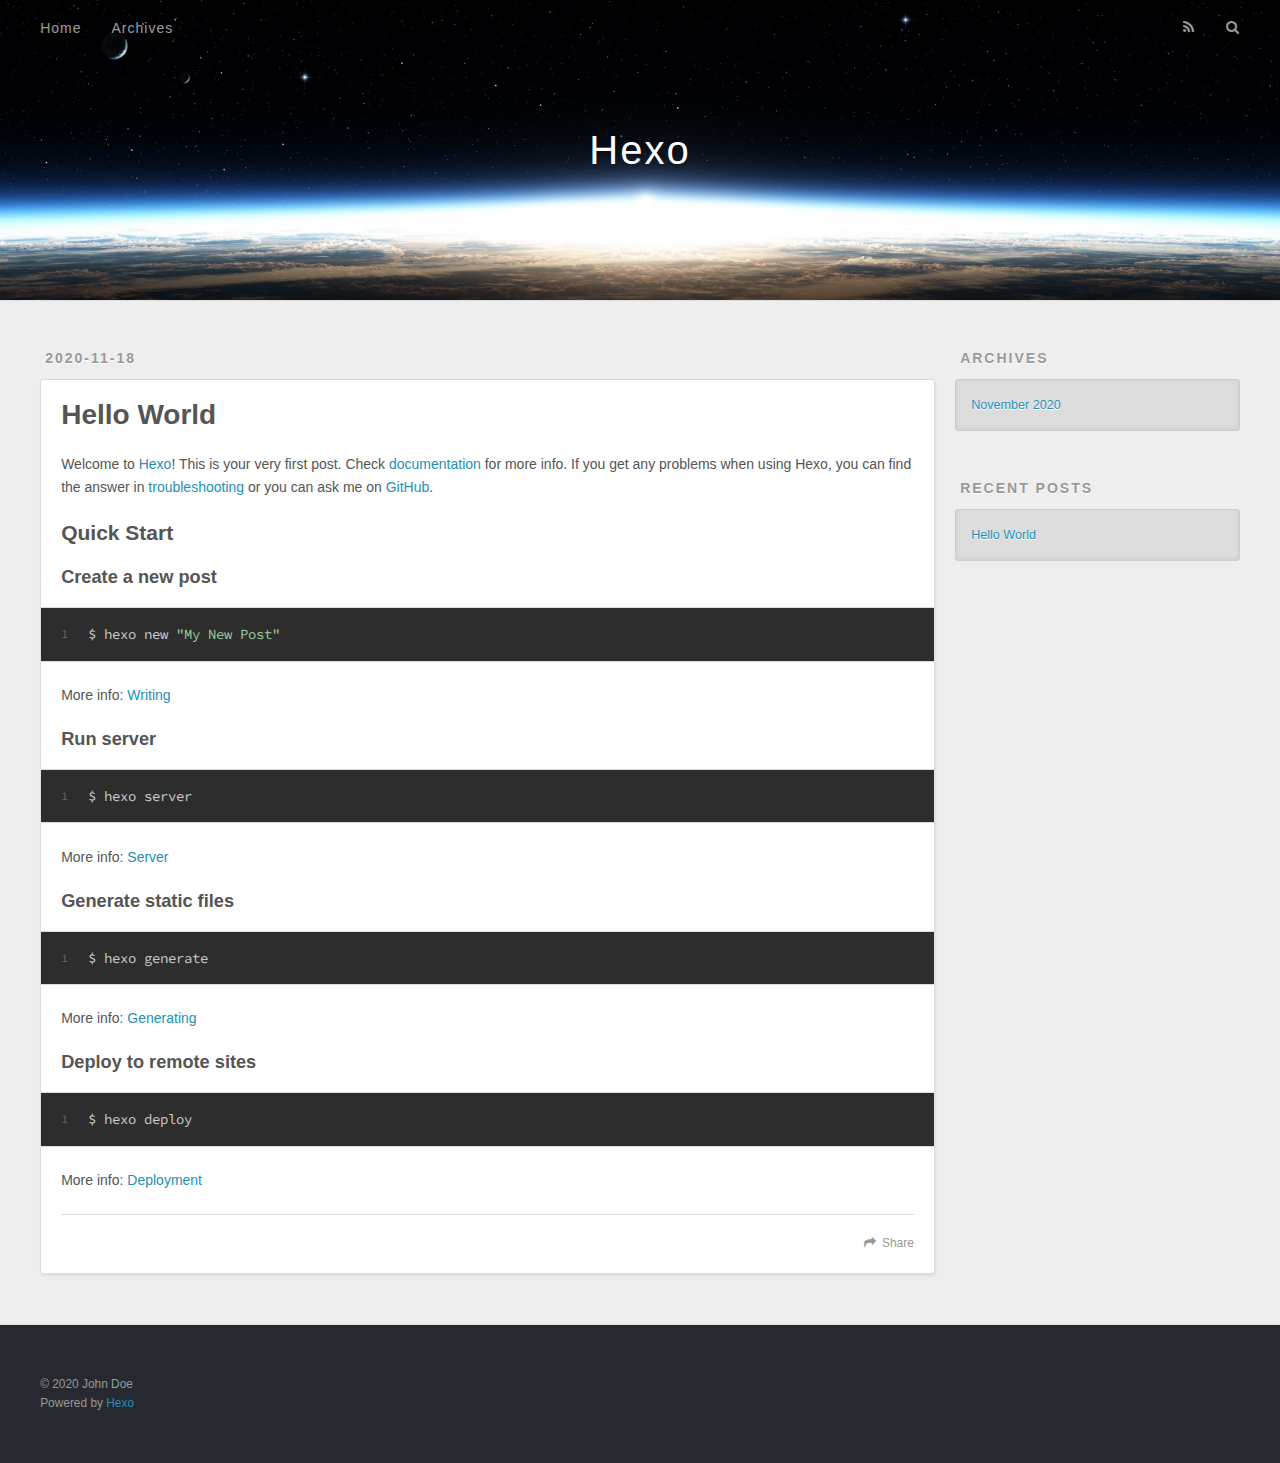
==== index.html @ 1b88fe25 "Site updated: 2020-11-18 09:08:18" ====
<!DOCTYPE html>
<html>
<head>
  <meta charset="utf-8">
  

  
  <title>Hexo</title>
  <meta name="viewport" content="width=device-width, initial-scale=1, maximum-scale=1">
  <meta property="og:type" content="website">
<meta property="og:title" content="Hexo">
<meta property="og:url" content="http://example.com/index.html">
<meta property="og:site_name" content="Hexo">
<meta property="og:locale" content="en_US">
<meta property="article:author" content="John Doe">
<meta name="twitter:card" content="summary">
  
    <link rel="alternate" href="/atom.xml" title="Hexo" type="application/atom+xml">
  
  
    <link rel="icon" href="/favicon.png">
  
  
    <link href="//fonts.googleapis.com/css?family=Source+Code+Pro" rel="stylesheet" type="text/css">
  
  
<link rel="stylesheet" href="/css/style.css">

<meta name="generator" content="Hexo 5.2.0"></head>

<body>
  <div id="container">
    <div id="wrap">
      <header id="header">
  <div id="banner"></div>
  <div id="header-outer" class="outer">
    <div id="header-title" class="inner">
      <h1 id="logo-wrap">
        <a href="/" id="logo">Hexo</a>
      </h1>
      
    </div>
    <div id="header-inner" class="inner">
      <nav id="main-nav">
        <a id="main-nav-toggle" class="nav-icon"></a>
        
          <a class="main-nav-link" href="/">Home</a>
        
          <a class="main-nav-link" href="/archives">Archives</a>
        
      </nav>
      <nav id="sub-nav">
        
          <a id="nav-rss-link" class="nav-icon" href="/atom.xml" title="RSS Feed"></a>
        
        <a id="nav-search-btn" class="nav-icon" title="Search"></a>
      </nav>
      <div id="search-form-wrap">
        <form action="//google.com/search" method="get" accept-charset="UTF-8" class="search-form"><input type="search" name="q" class="search-form-input" placeholder="Search"><button type="submit" class="search-form-submit">&#xF002;</button><input type="hidden" name="sitesearch" value="http://example.com"></form>
      </div>
    </div>
  </div>
</header>
      <div class="outer">
        <section id="main">
  
    <article id="post-hello-world" class="article article-type-post" itemscope itemprop="blogPost">
  <div class="article-meta">
    <a href="/2020/11/18/hello-world/" class="article-date">
  <time datetime="2020-11-18T00:29:38.123Z" itemprop="datePublished">2020-11-18</time>
</a>
    
  </div>
  <div class="article-inner">
    
    
      <header class="article-header">
        
  
    <h1 itemprop="name">
      <a class="article-title" href="/2020/11/18/hello-world/">Hello World</a>
    </h1>
  

      </header>
    
    <div class="article-entry" itemprop="articleBody">
      
        <p>Welcome to <a target="_blank" rel="noopener" href="https://hexo.io/">Hexo</a>! This is your very first post. Check <a target="_blank" rel="noopener" href="https://hexo.io/docs/">documentation</a> for more info. If you get any problems when using Hexo, you can find the answer in <a target="_blank" rel="noopener" href="https://hexo.io/docs/troubleshooting.html">troubleshooting</a> or you can ask me on <a target="_blank" rel="noopener" href="https://github.com/hexojs/hexo/issues">GitHub</a>.</p>
<h2 id="Quick-Start"><a href="#Quick-Start" class="headerlink" title="Quick Start"></a>Quick Start</h2><h3 id="Create-a-new-post"><a href="#Create-a-new-post" class="headerlink" title="Create a new post"></a>Create a new post</h3><figure class="highlight bash"><table><tr><td class="gutter"><pre><span class="line">1</span><br></pre></td><td class="code"><pre><span class="line">$ hexo new <span class="string">&quot;My New Post&quot;</span></span><br></pre></td></tr></table></figure>

<p>More info: <a target="_blank" rel="noopener" href="https://hexo.io/docs/writing.html">Writing</a></p>
<h3 id="Run-server"><a href="#Run-server" class="headerlink" title="Run server"></a>Run server</h3><figure class="highlight bash"><table><tr><td class="gutter"><pre><span class="line">1</span><br></pre></td><td class="code"><pre><span class="line">$ hexo server</span><br></pre></td></tr></table></figure>

<p>More info: <a target="_blank" rel="noopener" href="https://hexo.io/docs/server.html">Server</a></p>
<h3 id="Generate-static-files"><a href="#Generate-static-files" class="headerlink" title="Generate static files"></a>Generate static files</h3><figure class="highlight bash"><table><tr><td class="gutter"><pre><span class="line">1</span><br></pre></td><td class="code"><pre><span class="line">$ hexo generate</span><br></pre></td></tr></table></figure>

<p>More info: <a target="_blank" rel="noopener" href="https://hexo.io/docs/generating.html">Generating</a></p>
<h3 id="Deploy-to-remote-sites"><a href="#Deploy-to-remote-sites" class="headerlink" title="Deploy to remote sites"></a>Deploy to remote sites</h3><figure class="highlight bash"><table><tr><td class="gutter"><pre><span class="line">1</span><br></pre></td><td class="code"><pre><span class="line">$ hexo deploy</span><br></pre></td></tr></table></figure>

<p>More info: <a target="_blank" rel="noopener" href="https://hexo.io/docs/one-command-deployment.html">Deployment</a></p>

      
    </div>
    <footer class="article-footer">
      <a data-url="http://example.com/2020/11/18/hello-world/" data-id="ckhmo6aom0000iw76775609l1" class="article-share-link">Share</a>
      
      
    </footer>
  </div>
  
</article>


  


</section>
        
          <aside id="sidebar">
  
    

  
    

  
    
  
    
  <div class="widget-wrap">
    <h3 class="widget-title">Archives</h3>
    <div class="widget">
      <ul class="archive-list"><li class="archive-list-item"><a class="archive-list-link" href="/archives/2020/11/">November 2020</a></li></ul>
    </div>
  </div>


  
    
  <div class="widget-wrap">
    <h3 class="widget-title">Recent Posts</h3>
    <div class="widget">
      <ul>
        
          <li>
            <a href="/2020/11/18/hello-world/">Hello World</a>
          </li>
        
      </ul>
    </div>
  </div>

  
</aside>
        
      </div>
      <footer id="footer">
  
  <div class="outer">
    <div id="footer-info" class="inner">
      &copy; 2020 John Doe<br>
      Powered by <a href="http://hexo.io/" target="_blank">Hexo</a>
    </div>
  </div>
</footer>
    </div>
    <nav id="mobile-nav">
  
    <a href="/" class="mobile-nav-link">Home</a>
  
    <a href="/archives" class="mobile-nav-link">Archives</a>
  
</nav>
    

<script src="//ajax.googleapis.com/ajax/libs/jquery/2.0.3/jquery.min.js"></script>


  
<link rel="stylesheet" href="/fancybox/jquery.fancybox.css">

  
<script src="/fancybox/jquery.fancybox.pack.js"></script>




<script src="/js/script.js"></script>




  </div>
</body>
</html>
---- css/style.css ----
body {
  width: 100%;
}
body:before,
body:after {
  content: "";
  display: table;
}
body:after {
  clear: both;
}
html,
body,
div,
span,
applet,
object,
iframe,
h1,
h2,
h3,
h4,
h5,
h6,
p,
blockquote,
pre,
a,
abbr,
acronym,
address,
big,
cite,
code,
del,
dfn,
em,
img,
ins,
kbd,
q,
s,
samp,
small,
strike,
strong,
sub,
sup,
tt,
var,
dl,
dt,
dd,
ol,
ul,
li,
fieldset,
form,
label,
legend,
table,
caption,
tbody,
tfoot,
thead,
tr,
th,
td {
  margin: 0;
  padding: 0;
  border: 0;
  outline: 0;
  font-weight: inherit;
  font-style: inherit;
  font-family: inherit;
  font-size: 100%;
  vertical-align: baseline;
}
body {
  line-height: 1;
  color: #000;
  background: #fff;
}
ol,
ul {
  list-style: none;
}
table {
  border-collapse: separate;
  border-spacing: 0;
  vertical-align: middle;
}
caption,
th,
td {
  text-align: left;
  font-weight: normal;
  vertical-align: middle;
}
a img {
  border: none;
}
input,
button {
  margin: 0;
  padding: 0;
}
input::-moz-focus-inner,
button::-moz-focus-inner {
  border: 0;
  padding: 0;
}
@font-face {
  font-family: FontAwesome;
  font-style: normal;
  font-weight: normal;
  src: url("fonts/fontawesome-webfont.eot?v=#4.0.3");
  src: url("fonts/fontawesome-webfont.eot?#iefix&v=#4.0.3") format("embedded-opentype"), url("fonts/fontawesome-webfont.woff?v=#4.0.3") format("woff"), url("fonts/fontawesome-webfont.ttf?v=#4.0.3") format("truetype"), url("fonts/fontawesome-webfont.svg#fontawesomeregular?v=#4.0.3") format("svg");
}
html,
body,
#container {
  height: 100%;
}
body {
  background: #eee;
  font: 14px -apple-system, BlinkMacSystemFont, "Segoe UI", "Roboto", "Oxygen", "Ubuntu", "Cantarell", "Fira Sans", "Droid Sans", "Helvetica Neue", sans-serif;
  -webkit-text-size-adjust: 100%;
}
.outer {
  max-width: 1220px;
  margin: 0 auto;
  padding: 0 20px;
}
.outer:before,
.outer:after {
  content: "";
  display: table;
}
.outer:after {
  clear: both;
}
.inner {
  display: inline;
  float: left;
  width: 98.33333333333333%;
  margin: 0 0.833333333333333%;
}
.left,
.alignleft {
  float: left;
}
.right,
.alignright {
  float: right;
}
.clear {
  clear: both;
}
#container {
  position: relative;
}
.mobile-nav-on {
  overflow: hidden;
}
#wrap {
  height: 100%;
  width: 100%;
  position: absolute;
  top: 0;
  left: 0;
  -webkit-transition: 0.2s ease-out;
  -moz-transition: 0.2s ease-out;
  -ms-transition: 0.2s ease-out;
  transition: 0.2s ease-out;
  z-index: 1;
  background: #eee;
}
.mobile-nav-on #wrap {
  left: 280px;
}
@media screen and (min-width: 768px) {
  #main {
    display: inline;
    float: left;
    width: 73.33333333333333%;
    margin: 0 0.833333333333333%;
  }
}
.article-date,
.article-category-link,
.archive-year,
.widget-title {
  text-decoration: none;
  text-transform: uppercase;
  letter-spacing: 2px;
  color: #999;
  margin-bottom: 1em;
  margin-left: 5px;
  line-height: 1em;
  text-shadow: 0 1px #fff;
  font-weight: bold;
}
.article-inner,
.archive-article-inner {
  background: #fff;
  -webkit-box-shadow: 1px 2px 3px #ddd;
  box-shadow: 1px 2px 3px #ddd;
  border: 1px solid #ddd;
  border-radius: 3px;
}
.article-entry h1,
.widget h1 {
  font-size: 2em;
}
.article-entry h2,
.widget h2 {
  font-size: 1.5em;
}
.article-entry h3,
.widget h3 {
  font-size: 1.3em;
}
.article-entry h4,
.widget h4 {
  font-size: 1.2em;
}
.article-entry h5,
.widget h5 {
  font-size: 1em;
}
.article-entry h6,
.widget h6 {
  font-size: 1em;
  color: #999;
}
.article-entry hr,
.widget hr {
  border: 1px dashed #ddd;
}
.article-entry strong,
.widget strong {
  font-weight: bold;
}
.article-entry em,
.widget em,
.article-entry cite,
.widget cite {
  font-style: italic;
}
.article-entry sup,
.widget sup,
.article-entry sub,
.widget sub {
  font-size: 0.75em;
  line-height: 0;
  position: relative;
  vertical-align: baseline;
}
.article-entry sup,
.widget sup {
  top: -0.5em;
}
.article-entry sub,
.widget sub {
  bottom: -0.2em;
}
.article-entry small,
.widget small {
  font-size: 0.85em;
}
.article-entry acronym,
.widget acronym,
.article-entry abbr,
.widget abbr {
  border-bottom: 1px dotted;
}
.article-entry ul,
.widget ul,
.article-entry ol,
.widget ol,
.article-entry dl,
.widget dl {
  margin: 0 20px;
  line-height: 1.6em;
}
.article-entry ul ul,
.widget ul ul,
.article-entry ol ul,
.widget ol ul,
.article-entry ul ol,
.widget ul ol,
.article-entry ol ol,
.widget ol ol {
  margin-top: 0;
  margin-bottom: 0;
}
.article-entry ul,
.widget ul {
  list-style: disc;
}
.article-entry ol,
.widget ol {
  list-style: decimal;
}
.article-entry dt,
.widget dt {
  font-weight: bold;
}
#header {
  height: 300px;
  position: relative;
  border-bottom: 1px solid #ddd;
}
#header:before,
#header:after {
  content: "";
  position: absolute;
  left: 0;
  right: 0;
  height: 40px;
}
#header:before {
  top: 0;
  background: -webkit-linear-gradient(rgba(0,0,0,0.2), transparent);
  background: -moz-linear-gradient(rgba(0,0,0,0.2), transparent);
  background: -ms-linear-gradient(rgba(0,0,0,0.2), transparent);
  background: linear-gradient(rgba(0,0,0,0.2), transparent);
}
#header:after {
  bottom: 0;
  background: -webkit-linear-gradient(transparent, rgba(0,0,0,0.2));
  background: -moz-linear-gradient(transparent, rgba(0,0,0,0.2));
  background: -ms-linear-gradient(transparent, rgba(0,0,0,0.2));
  background: linear-gradient(transparent, rgba(0,0,0,0.2));
}
#header-outer {
  height: 100%;
  position: relative;
}
#header-inner {
  position: relative;
  overflow: hidden;
}
#banner {
  position: absolute;
  top: 0;
  left: 0;
  width: 100%;
  height: 100%;
  background: url("images/banner.jpg") center #000;
  -webkit-background-size: cover;
  -moz-background-size: cover;
  background-size: cover;
  z-index: -1;
}
#header-title {
  text-align: center;
  height: 40px;
  position: absolute;
  top: 50%;
  left: 0;
  margin-top: -20px;
}
#logo,
#subtitle {
  text-decoration: none;
  color: #fff;
  font-weight: 300;
  text-shadow: 0 1px 4px rgba(0,0,0,0.3);
}
#logo {
  font-size: 40px;
  line-height: 40px;
  letter-spacing: 2px;
}
#subtitle {
  font-size: 16px;
  line-height: 16px;
  letter-spacing: 1px;
}
#subtitle-wrap {
  margin-top: 16px;
}
#main-nav {
  float: left;
  margin-left: -15px;
}
.nav-icon,
.main-nav-link {
  float: left;
  color: #fff;
  opacity: 0.6;
  text-decoration: none;
  text-shadow: 0 1px rgba(0,0,0,0.2);
  -webkit-transition: opacity 0.2s;
  -moz-transition: opacity 0.2s;
  -ms-transition: opacity 0.2s;
  transition: opacity 0.2s;
  display: block;
  padding: 20px 15px;
}
.nav-icon:hover,
.main-nav-link:hover {
  opacity: 1;
}
.nav-icon {
  font-family: FontAwesome;
  text-align: center;
  font-size: 14px;
  width: 14px;
  height: 14px;
  padding: 20px 15px;
  position: relative;
  cursor: pointer;
}
.main-nav-link {
  font-weight: 300;
  letter-spacing: 1px;
}
@media screen and (max-width: 479px) {
  .main-nav-link {
    display: none;
  }
}
#main-nav-toggle {
  display: none;
}
#main-nav-toggle:before {
  content: "\f0c9";
}
@media screen and (max-width: 479px) {
  #main-nav-toggle {
    display: block;
  }
}
#sub-nav {
  float: right;
  margin-right: -15px;
}
#nav-rss-link:before {
  content: "\f09e";
}
#nav-search-btn:before {
  content: "\f002";
}
#search-form-wrap {
  position: absolute;
  top: 15px;
  width: 150px;
  height: 30px;
  right: -150px;
  opacity: 0;
  -webkit-transition: 0.2s ease-out;
  -moz-transition: 0.2s ease-out;
  -ms-transition: 0.2s ease-out;
  transition: 0.2s ease-out;
}
#search-form-wrap.on {
  opacity: 1;
  right: 0;
}
@media screen and (max-width: 479px) {
  #search-form-wrap {
    width: 100%;
    right: -100%;
  }
}
.search-form {
  position: absolute;
  top: 0;
  left: 0;
  right: 0;
  background: #fff;
  padding: 5px 15px;
  border-radius: 15px;
  -webkit-box-shadow: 0 0 10px rgba(0,0,0,0.3);
  box-shadow: 0 0 10px rgba(0,0,0,0.3);
}
.search-form-input {
  border: none;
  background: none;
  color: #555;
  width: 100%;
  font: 13px -apple-system, BlinkMacSystemFont, "Segoe UI", "Roboto", "Oxygen", "Ubuntu", "Cantarell", "Fira Sans", "Droid Sans", "Helvetica Neue", sans-serif;
  outline: none;
}
.search-form-input::-webkit-search-results-decoration,
.search-form-input::-webkit-search-cancel-button {
  -webkit-appearance: none;
}
.search-form-submit {
  position: absolute;
  top: 50%;
  right: 10px;
  margin-top: -7px;
  font: 13px FontAwesome;
  border: none;
  background: none;
  color: #bbb;
  cursor: pointer;
}
.search-form-submit:hover,
.search-form-submit:focus {
  color: #777;
}
.article {
  margin: 50px 0;
}
.article-inner {
  overflow: hidden;
}
.article-meta:before,
.article-meta:after {
  content: "";
  display: table;
}
.article-meta:after {
  clear: both;
}
.article-date {
  float: left;
}
.article-category {
  float: left;
  line-height: 1em;
  color: #ccc;
  text-shadow: 0 1px #fff;
  margin-left: 8px;
}
.article-category:before {
  content: "\2022";
}
.article-category-link {
  margin: 0 12px 1em;
}
.article-header {
  padding: 20px 20px 0;
}
.article-title {
  text-decoration: none;
  font-size: 2em;
  font-weight: bold;
  color: #555;
  line-height: 1.1em;
  -webkit-transition: color 0.2s;
  -moz-transition: color 0.2s;
  -ms-transition: color 0.2s;
  transition: color 0.2s;
}
a.article-title:hover {
  color: #258fb8;
}
.article-entry {
  color: #555;
  padding: 0 20px;
}
.article-entry:before,
.article-entry:after {
  content: "";
  display: table;
}
.article-entry:after {
  clear: both;
}
.article-entry p,
.article-entry table {
  line-height: 1.6em;
  margin: 1.6em 0;
}
.article-entry h1,
.article-entry h2,
.article-entry h3,
.article-entry h4,
.article-entry h5,
.article-entry h6 {
  font-weight: bold;
}
.article-entry h1,
.article-entry h2,
.article-entry h3,
.article-entry h4,
.article-entry h5,
.article-entry h6 {
  line-height: 1.1em;
  margin: 1.1em 0;
}
.article-entry a {
  color: #258fb8;
  text-decoration: none;
}
.article-entry a:hover {
  text-decoration: underline;
}
.article-entry ul,
.article-entry ol,
.article-entry dl {
  margin-top: 1.6em;
  margin-bottom: 1.6em;
}
.article-entry img,
.article-entry video {
  max-width: 100%;
  height: auto;
  display: block;
  margin: auto;
}
.article-entry iframe {
  border: none;
}
.article-entry table {
  width: 100%;
  border-collapse: collapse;
  border-spacing: 0;
}
.article-entry th {
  font-weight: bold;
  border-bottom: 3px solid #ddd;
  padding-bottom: 0.5em;
}
.article-entry td {
  border-bottom: 1px solid #ddd;
  padding: 10px 0;
}
.article-entry blockquote {
  font-family: Georgia, "Times New Roman", serif;
  font-size: 1.4em;
  margin: 1.6em 20px;
  text-align: center;
}
.article-entry blockquote footer {
  font-size: 14px;
  margin: 1.6em 0;
  font-family: -apple-system, BlinkMacSystemFont, "Segoe UI", "Roboto", "Oxygen", "Ubuntu", "Cantarell", "Fira Sans", "Droid Sans", "Helvetica Neue", sans-serif;
}
.article-entry blockquote footer cite:before {
  content: "—";
  padding: 0 0.5em;
}
.article-entry .pullquote {
  text-align: left;
  width: 45%;
  margin: 0;
}
.article-entry .pullquote.left {
  margin-left: 0.5em;
  margin-right: 1em;
}
.article-entry .pullquote.right {
  margin-right: 0.5em;
  margin-left: 1em;
}
.article-entry .caption {
  color: #999;
  display: block;
  font-size: 0.9em;
  margin-top: 0.5em;
  position: relative;
  text-align: center;
}
.article-entry .video-container {
  position: relative;
  padding-top: 56.25%;
  height: 0;
  overflow: hidden;
}
.article-entry .video-container iframe,
.article-entry .video-container object,
.article-entry .video-container embed {
  position: absolute;
  top: 0;
  left: 0;
  width: 100%;
  height: 100%;
  margin-top: 0;
}
.article-more-link a {
  display: inline-block;
  line-height: 1em;
  padding: 6px 15px;
  border-radius: 15px;
  background: #eee;
  color: #999;
  text-shadow: 0 1px #fff;
  text-decoration: none;
}
.article-more-link a:hover {
  background: #258fb8;
  color: #fff;
  text-decoration: none;
  text-shadow: 0 1px #1e7293;
}
.article-footer {
  font-size: 0.85em;
  line-height: 1.6em;
  border-top: 1px solid #ddd;
  padding-top: 1.6em;
  margin: 0 20px 20px;
}
.article-footer:before,
.article-footer:after {
  content: "";
  display: table;
}
.article-footer:after {
  clear: both;
}
.article-footer a {
  color: #999;
  text-decoration: none;
}
.article-footer a:hover {
  color: #555;
}
.article-tag-list-item {
  float: left;
  margin-right: 10px;
}
.article-tag-list-link:before {
  content: "#";
}
.article-comment-link {
  float: right;
}
.article-comment-link:before {
  content: "\f075";
  font-family: FontAwesome;
  padding-right: 8px;
}
.article-share-link {
  cursor: pointer;
  float: right;
  margin-left: 20px;
}
.article-share-link:before {
  content: "\f064";
  font-family: FontAwesome;
  padding-right: 6px;
}
#article-nav {
  position: relative;
}
#article-nav:before,
#article-nav:after {
  content: "";
  display: table;
}
#article-nav:after {
  clear: both;
}
@media screen and (min-width: 768px) {
  #article-nav {
    margin: 50px 0;
  }
  #article-nav:before {
    width: 8px;
    height: 8px;
    position: absolute;
    top: 50%;
    left: 50%;
    margin-top: -4px;
    margin-left: -4px;
    content: "";
    border-radius: 50%;
    background: #ddd;
    -webkit-box-shadow: 0 1px 2px #fff;
    box-shadow: 0 1px 2px #fff;
  }
}
.article-nav-link-wrap {
  text-decoration: none;
  text-shadow: 0 1px #fff;
  color: #999;
  -webkit-box-sizing: border-box;
  -moz-box-sizing: border-box;
  box-sizing: border-box;
  margin-top: 50px;
  text-align: center;
  display: block;
}
.article-nav-link-wrap:hover {
  color: #555;
}
@media screen and (min-width: 768px) {
  .article-nav-link-wrap {
    width: 50%;
    margin-top: 0;
  }
}
@media screen and (min-width: 768px) {
  #article-nav-newer {
    float: left;
    text-align: right;
    padding-right: 20px;
  }
}
@media screen and (min-width: 768px) {
  #article-nav-older {
    float: right;
    text-align: left;
    padding-left: 20px;
  }
}
.article-nav-caption {
  text-transform: uppercase;
  letter-spacing: 2px;
  color: #ddd;
  line-height: 1em;
  font-weight: bold;
}
#article-nav-newer .article-nav-caption {
  margin-right: -2px;
}
.article-nav-title {
  font-size: 0.85em;
  line-height: 1.6em;
  margin-top: 0.5em;
}
.article-share-box {
  position: absolute;
  display: none;
  background: #fff;
  -webkit-box-shadow: 1px 2px 10px rgba(0,0,0,0.2);
  box-shadow: 1px 2px 10px rgba(0,0,0,0.2);
  border-radius: 3px;
  margin-left: -145px;
  overflow: hidden;
  z-index: 1;
}
.article-share-box.on {
  display: block;
}
.article-share-input {
  width: 100%;
  background: none;
  -webkit-box-sizing: border-box;
  -moz-box-sizing: border-box;
  box-sizing: border-box;
  font: 14px -apple-system, BlinkMacSystemFont, "Segoe UI", "Roboto", "Oxygen", "Ubuntu", "Cantarell", "Fira Sans", "Droid Sans", "Helvetica Neue", sans-serif;
  padding: 0 15px;
  color: #555;
  outline: none;
  border: 1px solid #ddd;
  border-radius: 3px 3px 0 0;
  height: 36px;
  line-height: 36px;
}
.article-share-links {
  background: #eee;
}
.article-share-links:before,
.article-share-links:after {
  content: "";
  display: table;
}
.article-share-links:after {
  clear: both;
}
.article-share-twitter,
.article-share-facebook,
.article-share-pinterest,
.article-share-google {
  width: 50px;
  height: 36px;
  display: block;
  float: left;
  position: relative;
  color: #999;
  text-shadow: 0 1px #fff;
}
.article-share-twitter:before,
.article-share-facebook:before,
.article-share-pinterest:before,
.article-share-google:before {
  font-size: 20px;
  font-family: FontAwesome;
  width: 20px;
  height: 20px;
  position: absolute;
  top: 50%;
  left: 50%;
  margin-top: -10px;
  margin-left: -10px;
  text-align: center;
}
.article-share-twitter:hover,
.article-share-facebook:hover,
.article-share-pinterest:hover,
.article-share-google:hover {
  color: #fff;
}
.article-share-twitter:before {
  content: "\f099";
}
.article-share-twitter:hover {
  background: #00aced;
  text-shadow: 0 1px #008abe;
}
.article-share-facebook:before {
  content: "\f09a";
}
.article-share-facebook:hover {
  background: #3b5998;
  text-shadow: 0 1px #2f477a;
}
.article-share-pinterest:before {
  content: "\f0d2";
}
.article-share-pinterest:hover {
  background: #cb2027;
  text-shadow: 0 1px #a21a1f;
}
.article-share-google:before {
  content: "\f0d5";
}
.article-share-google:hover {
  background: #dd4b39;
  text-shadow: 0 1px #be3221;
}
.article-gallery {
  background: #000;
  position: relative;
}
.article-gallery-photos {
  position: relative;
  overflow: hidden;
}
.article-gallery-img {
  display: none;
  max-width: 100%;
}
.article-gallery-img:first-child {
  display: block;
}
.article-gallery-img.loaded {
  position: absolute;
  display: block;
}
.article-gallery-img img {
  display: block;
  max-width: 100%;
  margin: 0 auto;
}
#comments {
  background: #fff;
  -webkit-box-shadow: 1px 2px 3px #ddd;
  box-shadow: 1px 2px 3px #ddd;
  padding: 20px;
  border: 1px solid #ddd;
  border-radius: 3px;
  margin: 50px 0;
}
#comments a {
  color: #258fb8;
}
.archives-wrap {
  margin: 50px 0;
}
.archives:before,
.archives:after {
  content: "";
  display: table;
}
.archives:after {
  clear: both;
}
.archive-year-wrap {
  margin-bottom: 1em;
}
.archives {
  -webkit-column-gap: 10px;
  -moz-column-gap: 10px;
  column-gap: 10px;
}
@media screen and (min-width: 480px) and (max-width: 767px) {
  .archives {
    -webkit-column-count: 2;
    -moz-column-count: 2;
    column-count: 2;
  }
}
@media screen and (min-width: 768px) {
  .archives {
    -webkit-column-count: 3;
    -moz-column-count: 3;
    column-count: 3;
  }
}
.archive-article {
  -webkit-column-break-inside: avoid;
  page-break-inside: avoid;
  overflow: hidden;
  break-inside: avoid-column;
}
.archive-article-inner {
  padding: 10px;
  margin-bottom: 15px;
}
.archive-article-title {
  text-decoration: none;
  font-weight: bold;
  color: #555;
  -webkit-transition: color 0.2s;
  -moz-transition: color 0.2s;
  -ms-transition: color 0.2s;
  transition: color 0.2s;
  line-height: 1.6em;
}
.archive-article-title:hover {
  color: #258fb8;
}
.archive-article-footer {
  margin-top: 1em;
}
.archive-article-date {
  color: #999;
  text-decoration: none;
  font-size: 0.85em;
  line-height: 1em;
  margin-bottom: 0.5em;
  display: block;
}
#page-nav {
  margin: 50px auto;
  background: #fff;
  -webkit-box-shadow: 1px 2px 3px #ddd;
  box-shadow: 1px 2px 3px #ddd;
  border: 1px solid #ddd;
  border-radius: 3px;
  text-align: center;
  color: #999;
  overflow: hidden;
}
#page-nav:before,
#page-nav:after {
  content: "";
  display: table;
}
#page-nav:after {
  clear: both;
}
#page-nav a,
#page-nav span {
  padding: 10px 20px;
  line-height: 1;
  height: 2ex;
}
#page-nav a {
  color: #999;
  text-decoration: none;
}
#page-nav a:hover {
  background: #999;
  color: #fff;
}
#page-nav .prev {
  float: left;
}
#page-nav .next {
  float: right;
}
#page-nav .page-number {
  display: inline-block;
}
@media screen and (max-width: 479px) {
  #page-nav .page-number {
    display: none;
  }
}
#page-nav .current {
  color: #555;
  font-weight: bold;
}
#page-nav .space {
  color: #ddd;
}
#footer {
  background: #262a30;
  padding: 50px 0;
  border-top: 1px solid #ddd;
  color: #999;
}
#footer a {
  color: #258fb8;
  text-decoration: none;
}
#footer a:hover {
  text-decoration: underline;
}
#footer-info {
  line-height: 1.6em;
  font-size: 0.85em;
}
.article-entry pre,
.article-entry .highlight {
  background: #2d2d2d;
  margin: 0 -20px;
  padding: 15px 20px;
  border-style: solid;
  border-color: #ddd;
  border-width: 1px 0;
  overflow: auto;
  color: #ccc;
  line-height: 22.400000000000002px;
}
.article-entry .highlight .gutter pre,
.article-entry .gist .gist-file .gist-data .line-numbers {
  color: #666;
  font-size: 0.85em;
}
.article-entry pre,
.article-entry code {
  font-family: "Source Code Pro", Consolas, Monaco, Menlo, Consolas, monospace;
}
.article-entry code {
  background: #eee;
  text-shadow: 0 1px #fff;
  padding: 0 0.3em;
}
.article-entry pre code {
  background: none;
  text-shadow: none;
  padding: 0;
}
.article-entry .highlight pre {
  border: none;
  margin: 0;
  padding: 0;
}
.article-entry .highlight table {
  margin: 0;
  width: auto;
}
.article-entry .highlight td {
  border: none;
  padding: 0;
}
.article-entry .highlight figcaption {
  font-size: 0.85em;
  color: #999;
  line-height: 1em;
  margin-bottom: 1em;
}
.article-entry .highlight figcaption:before,
.article-entry .highlight figcaption:after {
  content: "";
  display: table;
}
.article-entry .highlight figcaption:after {
  clear: both;
}
.article-entry .highlight figcaption a {
  float: right;
}
.article-entry .highlight .gutter pre {
  text-align: right;
  padding-right: 20px;
}
.article-entry .highlight .line {
  height: 22.400000000000002px;
}
.article-entry .highlight .line.marked {
  background: #515151;
}
.article-entry .gist {
  margin: 0 -20px;
  border-style: solid;
  border-color: #ddd;
  border-width: 1px 0;
  background: #2d2d2d;
  padding: 15px 20px 15px 0;
}
.article-entry .gist .gist-file {
  border: none;
  font-family: "Source Code Pro", Consolas, Monaco, Menlo, Consolas, monospace;
  margin: 0;
}
.article-entry .gist .gist-file .gist-data {
  background: none;
  border: none;
}
.article-entry .gist .gist-file .gist-data .line-numbers {
  background: none;
  border: none;
  padding: 0 20px 0 0;
}
.article-entry .gist .gist-file .gist-data .line-data {
  padding: 0 !important;
}
.article-entry .gist .gist-file .highlight {
  margin: 0;
  padding: 0;
  border: none;
}
.article-entry .gist .gist-file .gist-meta {
  background: #2d2d2d;
  color: #999;
  font: 0.85em -apple-system, BlinkMacSystemFont, "Segoe UI", "Roboto", "Oxygen", "Ubuntu", "Cantarell", "Fira Sans", "Droid Sans", "Helvetica Neue", sans-serif;
  text-shadow: 0 0;
  padding: 0;
  margin-top: 1em;
  margin-left: 20px;
}
.article-entry .gist .gist-file .gist-meta a {
  color: #258fb8;
  font-weight: normal;
}
.article-entry .gist .gist-file .gist-meta a:hover {
  text-decoration: underline;
}
pre .comment,
pre .title {
  color: #999;
}
pre .variable,
pre .attribute,
pre .tag,
pre .regexp,
pre .ruby .constant,
pre .xml .tag .title,
pre .xml .pi,
pre .xml .doctype,
pre .html .doctype,
pre .css .id,
pre .css .class,
pre .css .pseudo {
  color: #f2777a;
}
pre .number,
pre .preprocessor,
pre .built_in,
pre .literal,
pre .params,
pre .constant {
  color: #f99157;
}
pre .class,
pre .ruby .class .title,
pre .css .rules .attribute {
  color: #9c9;
}
pre .string,
pre .value,
pre .inheritance,
pre .header,
pre .ruby .symbol,
pre .xml .cdata {
  color: #9c9;
}
pre .css .hexcolor {
  color: #6cc;
}
pre .function,
pre .python .decorator,
pre .python .title,
pre .ruby .function .title,
pre .ruby .title .keyword,
pre .perl .sub,
pre .javascript .title,
pre .coffeescript .title {
  color: #69c;
}
pre .keyword,
pre .javascript .function {
  color: #c9c;
}
@media screen and (max-width: 479px) {
  #mobile-nav {
    position: absolute;
    top: 0;
    left: 0;
    width: 280px;
    height: 100%;
    background: #191919;
    border-right: 1px solid #fff;
  }
}
@media screen and (max-width: 479px) {
  .mobile-nav-link {
    display: block;
    color: #999;
    text-decoration: none;
    padding: 15px 20px;
    font-weight: bold;
  }
  .mobile-nav-link:hover {
    color: #fff;
  }
}
@media screen and (min-width: 768px) {
  #sidebar {
    display: inline;
    float: left;
    width: 23.333333333333332%;
    margin: 0 0.833333333333333%;
  }
}
.widget-wrap {
  margin: 50px 0;
}
.widget {
  color: #777;
  text-shadow: 0 1px #fff;
  background: #ddd;
  -webkit-box-shadow: 0 -1px 4px #ccc inset;
  box-shadow: 0 -1px 4px #ccc inset;
  border: 1px solid #ccc;
  padding: 15px;
  border-radius: 3px;
}
.widget a {
  color: #258fb8;
  text-decoration: none;
}
.widget a:hover {
  text-decoration: underline;
}
.widget ul ul,
.widget ol ul,
.widget dl ul,
.widget ul ol,
.widget ol ol,
.widget dl ol,
.widget ul dl,
.widget ol dl,
.widget dl dl {
  margin-left: 15px;
  list-style: disc;
}
.widget {
  line-height: 1.6em;
  word-wrap: break-word;
  font-size: 0.9em;
}
.widget ul,
.widget ol {
  list-style: none;
  margin: 0;
}
.widget ul ul,
.widget ol ul,
.widget ul ol,
.widget ol ol {
  margin: 0 20px;
}
.widget ul ul,
.widget ol ul {
  list-style: disc;
}
.widget ul ol,
.widget ol ol {
  list-style: decimal;
}
.category-list-count,
.tag-list-count,
.archive-list-count {
  padding-left: 5px;
  color: #999;
  font-size: 0.85em;
}
.category-list-count:before,
.tag-list-count:before,
.archive-list-count:before {
  content: "(";
}
.category-list-count:after,
.tag-list-count:after,
.archive-list-count:after {
  content: ")";
}
.tagcloud a {
  margin-right: 5px;
  display: inline-block;
}
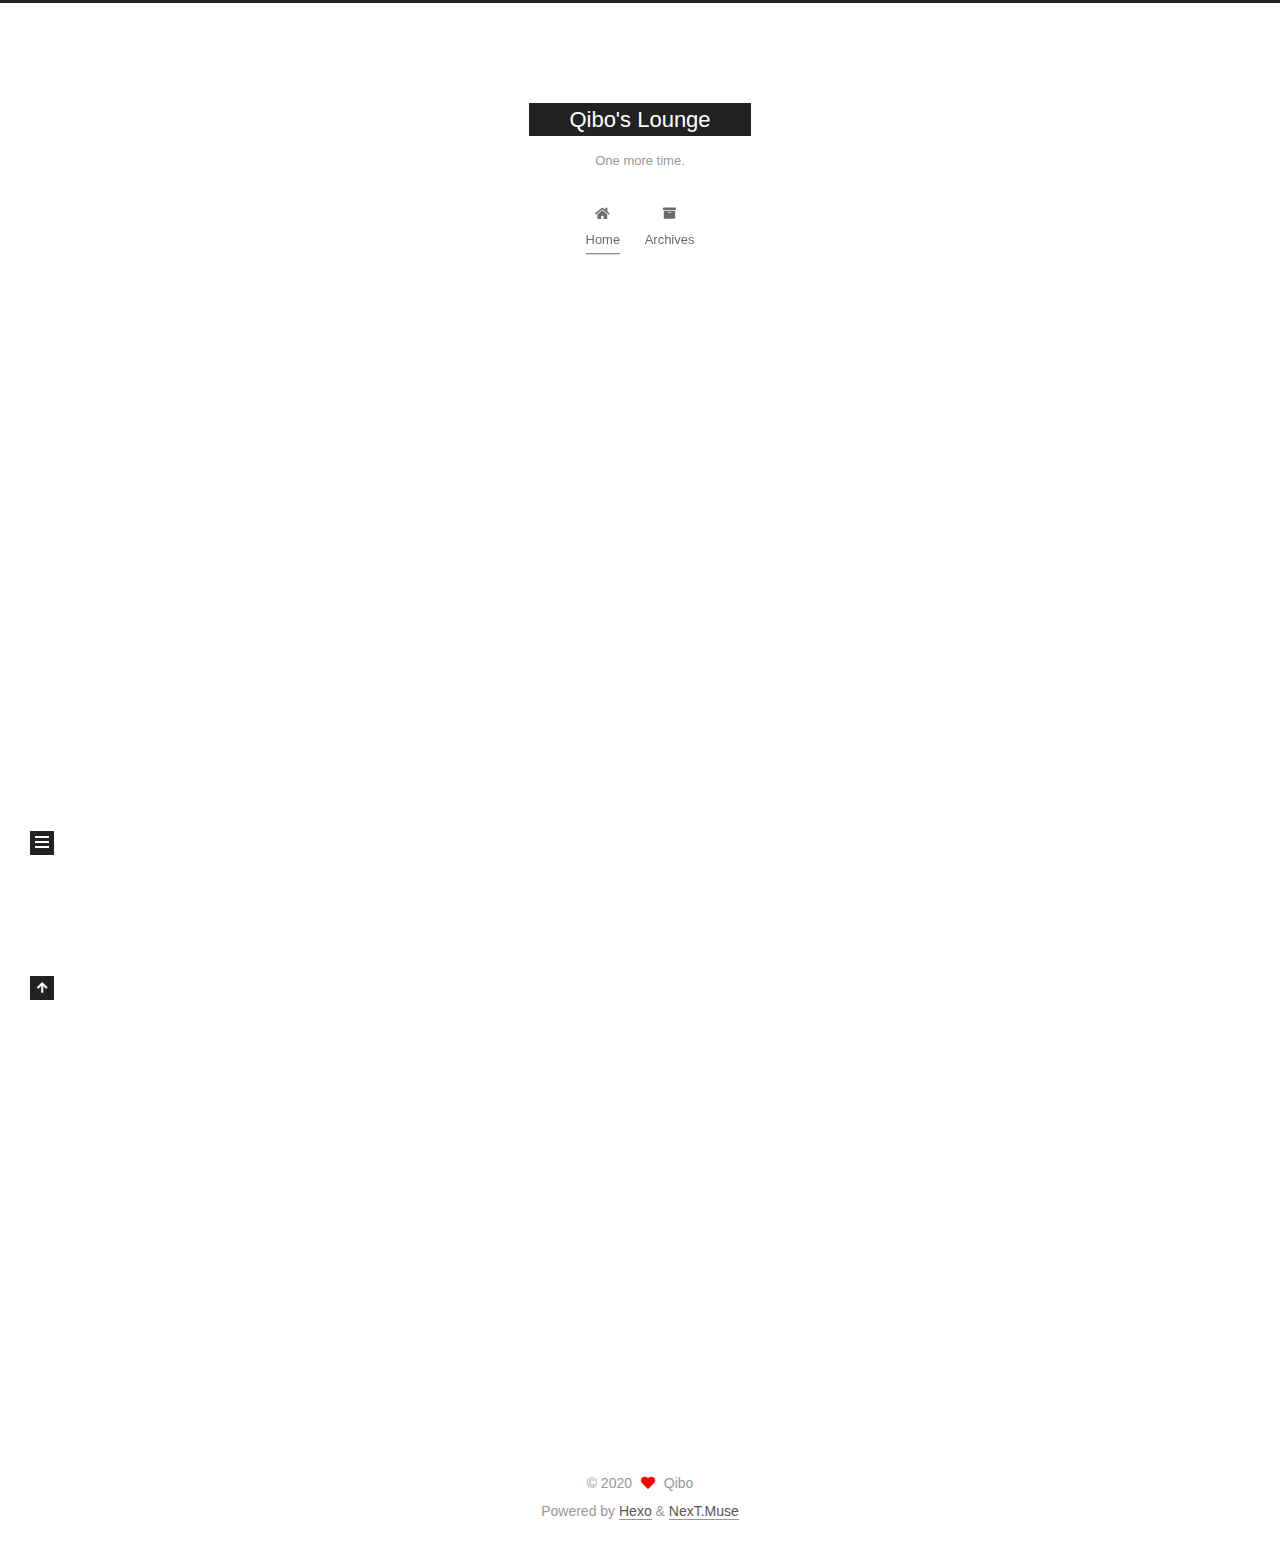
==== commit 8a63e83d: "Site updated: 2020-11-18 09:32:30" ====
--- a/index.html
+++ b/index.html
@@ -1,196 +1,432 @@
 <!DOCTYPE html>
-<html>
+<html lang="en">
 <head>
-  <meta charset="utf-8">
-  
-
-  
-  <title>Hexo</title>
-  <meta name="viewport" content="width=device-width, initial-scale=1, maximum-scale=1">
+  <meta charset="UTF-8">
+<meta name="viewport" content="width=device-width, initial-scale=1, maximum-scale=2">
+<meta name="theme-color" content="#222">
+<meta name="generator" content="Hexo 5.2.0">
+  <link rel="apple-touch-icon" sizes="180x180" href="/images/apple-touch-icon-next.png">
+  <link rel="icon" type="image/png" sizes="32x32" href="/images/favicon-32x32-next.png">
+  <link rel="icon" type="image/png" sizes="16x16" href="/images/favicon-16x16-next.png">
+  <link rel="mask-icon" href="/images/logo.svg" color="#222">
+
+<link rel="stylesheet" href="/css/main.css">
+
+
+<link rel="stylesheet" href="/lib/font-awesome/css/all.min.css">
+
+<script id="hexo-configurations">
+    var NexT = window.NexT || {};
+    var CONFIG = {"hostname":"example.com","root":"/","scheme":"Muse","version":"7.8.0","exturl":false,"sidebar":{"position":"left","display":"post","padding":18,"offset":12,"onmobile":false},"copycode":{"enable":false,"show_result":false,"style":null},"back2top":{"enable":true,"sidebar":false,"scrollpercent":false},"bookmark":{"enable":false,"color":"#222","save":"auto"},"fancybox":false,"mediumzoom":false,"lazyload":false,"pangu":false,"comments":{"style":"tabs","active":null,"storage":true,"lazyload":false,"nav":null},"algolia":{"hits":{"per_page":10},"labels":{"input_placeholder":"Search for Posts","hits_empty":"We didn't find any results for the search: ${query}","hits_stats":"${hits} results found in ${time} ms"}},"localsearch":{"enable":false,"trigger":"auto","top_n_per_article":1,"unescape":false,"preload":false},"motion":{"enable":true,"async":false,"transition":{"post_block":"fadeIn","post_header":"slideDownIn","post_body":"slideDownIn","coll_header":"slideLeftIn","sidebar":"slideUpIn"}}};
+  </script>
+
   <meta property="og:type" content="website">
-<meta property="og:title" content="Hexo">
+<meta property="og:title" content="Qibo&#39;s Lounge">
 <meta property="og:url" content="http://example.com/index.html">
-<meta property="og:site_name" content="Hexo">
+<meta property="og:site_name" content="Qibo&#39;s Lounge">
 <meta property="og:locale" content="en_US">
-<meta property="article:author" content="John Doe">
+<meta property="article:author" content="Qibo">
 <meta name="twitter:card" content="summary">
-  
-    <link rel="alternate" href="/atom.xml" title="Hexo" type="application/atom+xml">
-  
-  
-    <link rel="icon" href="/favicon.png">
-  
-  
-    <link href="//fonts.googleapis.com/css?family=Source+Code+Pro" rel="stylesheet" type="text/css">
-  
-  
-<link rel="stylesheet" href="/css/style.css">
-
-<meta name="generator" content="Hexo 5.2.0"></head>
-
-<body>
-  <div id="container">
-    <div id="wrap">
-      <header id="header">
-  <div id="banner"></div>
-  <div id="header-outer" class="outer">
-    <div id="header-title" class="inner">
-      <h1 id="logo-wrap">
-        <a href="/" id="logo">Hexo</a>
-      </h1>
+
+<link rel="canonical" href="http://example.com/">
+
+
+<script id="page-configurations">
+  // https://hexo.io/docs/variables.html
+  CONFIG.page = {
+    sidebar: "",
+    isHome : true,
+    isPost : false,
+    lang   : 'en'
+  };
+</script>
+
+  <title>Qibo's Lounge</title>
+  
+
+
+
+
+
+
+  <noscript>
+  <style>
+  .use-motion .brand,
+  .use-motion .menu-item,
+  .sidebar-inner,
+  .use-motion .post-block,
+  .use-motion .pagination,
+  .use-motion .comments,
+  .use-motion .post-header,
+  .use-motion .post-body,
+  .use-motion .collection-header { opacity: initial; }
+
+  .use-motion .site-title,
+  .use-motion .site-subtitle {
+    opacity: initial;
+    top: initial;
+  }
+
+  .use-motion .logo-line-before i { left: initial; }
+  .use-motion .logo-line-after i { right: initial; }
+  </style>
+</noscript>
+
+</head>
+
+<body itemscope itemtype="http://schema.org/WebPage">
+  <div class="container use-motion">
+    <div class="headband"></div>
+
+    <header class="header" itemscope itemtype="http://schema.org/WPHeader">
+      <div class="header-inner"><div class="site-brand-container">
+  <div class="site-nav-toggle">
+    <div class="toggle" aria-label="Toggle navigation bar">
+      <span class="toggle-line toggle-line-first"></span>
+      <span class="toggle-line toggle-line-middle"></span>
+      <span class="toggle-line toggle-line-last"></span>
+    </div>
+  </div>
+
+  <div class="site-meta">
+
+    <a href="/" class="brand" rel="start">
+      <span class="logo-line-before"><i></i></span>
+      <h1 class="site-title">Qibo's Lounge</h1>
+      <span class="logo-line-after"><i></i></span>
+    </a>
+      <p class="site-subtitle" itemprop="description">One more time.</p>
+  </div>
+
+  <div class="site-nav-right">
+    <div class="toggle popup-trigger">
+    </div>
+  </div>
+</div>
+
+
+
+
+<nav class="site-nav">
+  <ul id="menu" class="main-menu menu">
+        <li class="menu-item menu-item-home">
+
+    <a href="/" rel="section"><i class="fa fa-home fa-fw"></i>Home</a>
+
+  </li>
+        <li class="menu-item menu-item-archives">
+
+    <a href="/archives/" rel="section"><i class="fa fa-archive fa-fw"></i>Archives</a>
+
+  </li>
+  </ul>
+</nav>
+
+
+
+
+</div>
+    </header>
+
+    
+  <div class="back-to-top">
+    <i class="fa fa-arrow-up"></i>
+    <span>0%</span>
+  </div>
+
+
+    <main class="main">
+      <div class="main-inner">
+        <div class="content-wrap">
+          
+
+          <div class="content index posts-expand">
+            
+      
+  
+  
+  <article itemscope itemtype="http://schema.org/Article" class="post-block" lang="en">
+    <link itemprop="mainEntityOfPage" href="http://example.com/2020/11/18/hello-world/">
+
+    <span hidden itemprop="author" itemscope itemtype="http://schema.org/Person">
+      <meta itemprop="image" content="/images/avatar.gif">
+      <meta itemprop="name" content="Qibo">
+      <meta itemprop="description" content="">
+    </span>
+
+    <span hidden itemprop="publisher" itemscope itemtype="http://schema.org/Organization">
+      <meta itemprop="name" content="Qibo's Lounge">
+    </span>
+      <header class="post-header">
+        <h2 class="post-title" itemprop="name headline">
+          
+            <a href="/2020/11/18/hello-world/" class="post-title-link" itemprop="url">Hello World</a>
+        </h2>
+
+        <div class="post-meta">
+            <span class="post-meta-item">
+              <span class="post-meta-item-icon">
+                <i class="far fa-calendar"></i>
+              </span>
+              <span class="post-meta-item-text">Posted on</span>
+
+              <time title="Created: 2020-11-18 08:29:38" itemprop="dateCreated datePublished" datetime="2020-11-18T08:29:38+08:00">2020-11-18</time>
+            </span>
+
+          
+
+        </div>
+      </header>
+
+    
+    
+    
+    <div class="post-body" itemprop="articleBody">
+
+      
+          <p>Welcome to <a target="_blank" rel="noopener" href="https://hexo.io/">Hexo</a>! This is your very first post. Check <a target="_blank" rel="noopener" href="https://hexo.io/docs/">documentation</a> for more info. If you get any problems when using Hexo, you can find the answer in <a target="_blank" rel="noopener" href="https://hexo.io/docs/troubleshooting.html">troubleshooting</a> or you can ask me on <a target="_blank" rel="noopener" href="https://github.com/hexojs/hexo/issues">GitHub</a>.</p>
+<h2 id="Quick-Start"><a href="#Quick-Start" class="headerlink" title="Quick Start"></a>Quick Start</h2><h3 id="Create-a-new-post"><a href="#Create-a-new-post" class="headerlink" title="Create a new post"></a>Create a new post</h3><figure class="highlight bash"><table><tr><td class="gutter"><pre><span class="line">1</span><br></pre></td><td class="code"><pre><span class="line">$ hexo new <span class="string">&quot;My New Post&quot;</span></span><br></pre></td></tr></table></figure>
+
+<p>More info: <a target="_blank" rel="noopener" href="https://hexo.io/docs/writing.html">Writing</a></p>
+<h3 id="Run-server"><a href="#Run-server" class="headerlink" title="Run server"></a>Run server</h3><figure class="highlight bash"><table><tr><td class="gutter"><pre><span class="line">1</span><br></pre></td><td class="code"><pre><span class="line">$ hexo server</span><br></pre></td></tr></table></figure>
+
+<p>More info: <a target="_blank" rel="noopener" href="https://hexo.io/docs/server.html">Server</a></p>
+<h3 id="Generate-static-files"><a href="#Generate-static-files" class="headerlink" title="Generate static files"></a>Generate static files</h3><figure class="highlight bash"><table><tr><td class="gutter"><pre><span class="line">1</span><br></pre></td><td class="code"><pre><span class="line">$ hexo generate</span><br></pre></td></tr></table></figure>
+
+<p>More info: <a target="_blank" rel="noopener" href="https://hexo.io/docs/generating.html">Generating</a></p>
+<h3 id="Deploy-to-remote-sites"><a href="#Deploy-to-remote-sites" class="headerlink" title="Deploy to remote sites"></a>Deploy to remote sites</h3><figure class="highlight bash"><table><tr><td class="gutter"><pre><span class="line">1</span><br></pre></td><td class="code"><pre><span class="line">$ hexo deploy</span><br></pre></td></tr></table></figure>
+
+<p>More info: <a target="_blank" rel="noopener" href="https://hexo.io/docs/one-command-deployment.html">Deployment</a></p>
+
       
     </div>
-    <div id="header-inner" class="inner">
-      <nav id="main-nav">
-        <a id="main-nav-toggle" class="nav-icon"></a>
+
+    
+    
+    
+      <footer class="post-footer">
+        <div class="post-eof"></div>
+      </footer>
+  </article>
+  
+  
+  
+
+
+  
+
+
+
+          </div>
+          
+
+<script>
+  window.addEventListener('tabs:register', () => {
+    let { activeClass } = CONFIG.comments;
+    if (CONFIG.comments.storage) {
+      activeClass = localStorage.getItem('comments_active') || activeClass;
+    }
+    if (activeClass) {
+      let activeTab = document.querySelector(`a[href="#comment-${activeClass}"]`);
+      if (activeTab) {
+        activeTab.click();
+      }
+    }
+  });
+  if (CONFIG.comments.storage) {
+    window.addEventListener('tabs:click', event => {
+      if (!event.target.matches('.tabs-comment .tab-content .tab-pane')) return;
+      let commentClass = event.target.classList[1];
+      localStorage.setItem('comments_active', commentClass);
+    });
+  }
+</script>
+
+        </div>
+          
+  
+  <div class="toggle sidebar-toggle">
+    <span class="toggle-line toggle-line-first"></span>
+    <span class="toggle-line toggle-line-middle"></span>
+    <span class="toggle-line toggle-line-last"></span>
+  </div>
+
+  <aside class="sidebar">
+    <div class="sidebar-inner">
+
+      <ul class="sidebar-nav motion-element">
+        <li class="sidebar-nav-toc">
+          Table of Contents
+        </li>
+        <li class="sidebar-nav-overview">
+          Overview
+        </li>
+      </ul>
+
+      <!--noindex-->
+      <div class="post-toc-wrap sidebar-panel">
+      </div>
+      <!--/noindex-->
+
+      <div class="site-overview-wrap sidebar-panel">
+        <div class="site-author motion-element" itemprop="author" itemscope itemtype="http://schema.org/Person">
+  <p class="site-author-name" itemprop="name">Qibo</p>
+  <div class="site-description" itemprop="description"></div>
+</div>
+<div class="site-state-wrap motion-element">
+  <nav class="site-state">
+      <div class="site-state-item site-state-posts">
+          <a href="/archives/">
         
-          <a class="main-nav-link" href="/">Home</a>
+          <span class="site-state-item-count">1</span>
+          <span class="site-state-item-name">posts</span>
+        </a>
+      </div>
+  </nav>
+</div>
+
+
+
+      </div>
+
+    </div>
+  </aside>
+  <div id="sidebar-dimmer"></div>
+
+
+      </div>
+    </main>
+
+    <footer class="footer">
+      <div class="footer-inner">
         
-          <a class="main-nav-link" href="/archives">Archives</a>
+
         
-      </nav>
-      <nav id="sub-nav">
+
+<div class="copyright">
+  
+  &copy; 
+  <span itemprop="copyrightYear">2020</span>
+  <span class="with-love">
+    <i class="fa fa-heart"></i>
+  </span>
+  <span class="author" itemprop="copyrightHolder">Qibo</span>
+</div>
+  <div class="powered-by">Powered by <a href="https://hexo.io/" class="theme-link" rel="noopener" target="_blank">Hexo</a> & <a href="https://muse.theme-next.org/" class="theme-link" rel="noopener" target="_blank">NexT.Muse</a>
+  </div>
+
         
-          <a id="nav-rss-link" class="nav-icon" href="/atom.xml" title="RSS Feed"></a>
-        
-        <a id="nav-search-btn" class="nav-icon" title="Search"></a>
-      </nav>
-      <div id="search-form-wrap">
-        <form action="//google.com/search" method="get" accept-charset="UTF-8" class="search-form"><input type="search" name="q" class="search-form-input" placeholder="Search"><button type="submit" class="search-form-submit">&#xF002;</button><input type="hidden" name="sitesearch" value="http://example.com"></form>
+
+
+
+
+
+
+
+
       </div>
+    </footer>
+  </div>
+
+  
+  <script src="/lib/anime.min.js"></script>
+  <script src="/lib/pjax/pjax.min.js"></script>
+  <script src="/lib/velocity/velocity.min.js"></script>
+  <script src="/lib/velocity/velocity.ui.min.js"></script>
+
+<script src="/js/utils.js"></script>
+
+<script src="/js/motion.js"></script>
+
+
+<script src="/js/schemes/muse.js"></script>
+
+
+<script src="/js/next-boot.js"></script>
+
+  <script>
+var pjax = new Pjax({
+  selectors: [
+    'head title',
+    '#page-configurations',
+    '.content-wrap',
+    '.post-toc-wrap',
+    '.languages',
+    '#pjax'
+  ],
+  switches: {
+    '.post-toc-wrap': Pjax.switches.innerHTML
+  },
+  analytics: false,
+  cacheBust: false,
+  scrollTo : !CONFIG.bookmark.enable
+});
+
+window.addEventListener('pjax:success', () => {
+  document.querySelectorAll('script[data-pjax], script#page-configurations, #pjax script').forEach(element => {
+    var code = element.text || element.textContent || element.innerHTML || '';
+    var parent = element.parentNode;
+    parent.removeChild(element);
+    var script = document.createElement('script');
+    if (element.id) {
+      script.id = element.id;
+    }
+    if (element.className) {
+      script.className = element.className;
+    }
+    if (element.type) {
+      script.type = element.type;
+    }
+    if (element.src) {
+      script.src = element.src;
+      // Force synchronous loading of peripheral JS.
+      script.async = false;
+    }
+    if (element.dataset.pjax !== undefined) {
+      script.dataset.pjax = '';
+    }
+    if (code !== '') {
+      script.appendChild(document.createTextNode(code));
+    }
+    parent.appendChild(script);
+  });
+  NexT.boot.refresh();
+  // Define Motion Sequence & Bootstrap Motion.
+  if (CONFIG.motion.enable) {
+    NexT.motion.integrator
+      .init()
+      .add(NexT.motion.middleWares.subMenu)
+      .add(NexT.motion.middleWares.postList)
+      .bootstrap();
+  }
+  NexT.utils.updateSidebarPosition();
+});
+</script>
+
+
+
+
+  
+
+
+
+
+
+
+
+
+
+
+
+
+
+
+
+    <div id="pjax">
+  
+
+  
+
     </div>
-  </div>
-</header>
-      <div class="outer">
-        <section id="main">
-  
-    <article id="post-hello-world" class="article article-type-post" itemscope itemprop="blogPost">
-  <div class="article-meta">
-    <a href="/2020/11/18/hello-world/" class="article-date">
-  <time datetime="2020-11-18T00:29:38.123Z" itemprop="datePublished">2020-11-18</time>
-</a>
-    
-  </div>
-  <div class="article-inner">
-    
-    
-      <header class="article-header">
-        
-  
-    <h1 itemprop="name">
-      <a class="article-title" href="/2020/11/18/hello-world/">Hello World</a>
-    </h1>
-  
-
-      </header>
-    
-    <div class="article-entry" itemprop="articleBody">
-      
-        <p>Welcome to <a target="_blank" rel="noopener" href="https://hexo.io/">Hexo</a>! This is your very first post. Check <a target="_blank" rel="noopener" href="https://hexo.io/docs/">documentation</a> for more info. If you get any problems when using Hexo, you can find the answer in <a target="_blank" rel="noopener" href="https://hexo.io/docs/troubleshooting.html">troubleshooting</a> or you can ask me on <a target="_blank" rel="noopener" href="https://github.com/hexojs/hexo/issues">GitHub</a>.</p>
-<h2 id="Quick-Start"><a href="#Quick-Start" class="headerlink" title="Quick Start"></a>Quick Start</h2><h3 id="Create-a-new-post"><a href="#Create-a-new-post" class="headerlink" title="Create a new post"></a>Create a new post</h3><figure class="highlight bash"><table><tr><td class="gutter"><pre><span class="line">1</span><br></pre></td><td class="code"><pre><span class="line">$ hexo new <span class="string">&quot;My New Post&quot;</span></span><br></pre></td></tr></table></figure>
-
-<p>More info: <a target="_blank" rel="noopener" href="https://hexo.io/docs/writing.html">Writing</a></p>
-<h3 id="Run-server"><a href="#Run-server" class="headerlink" title="Run server"></a>Run server</h3><figure class="highlight bash"><table><tr><td class="gutter"><pre><span class="line">1</span><br></pre></td><td class="code"><pre><span class="line">$ hexo server</span><br></pre></td></tr></table></figure>
-
-<p>More info: <a target="_blank" rel="noopener" href="https://hexo.io/docs/server.html">Server</a></p>
-<h3 id="Generate-static-files"><a href="#Generate-static-files" class="headerlink" title="Generate static files"></a>Generate static files</h3><figure class="highlight bash"><table><tr><td class="gutter"><pre><span class="line">1</span><br></pre></td><td class="code"><pre><span class="line">$ hexo generate</span><br></pre></td></tr></table></figure>
-
-<p>More info: <a target="_blank" rel="noopener" href="https://hexo.io/docs/generating.html">Generating</a></p>
-<h3 id="Deploy-to-remote-sites"><a href="#Deploy-to-remote-sites" class="headerlink" title="Deploy to remote sites"></a>Deploy to remote sites</h3><figure class="highlight bash"><table><tr><td class="gutter"><pre><span class="line">1</span><br></pre></td><td class="code"><pre><span class="line">$ hexo deploy</span><br></pre></td></tr></table></figure>
-
-<p>More info: <a target="_blank" rel="noopener" href="https://hexo.io/docs/one-command-deployment.html">Deployment</a></p>
-
-      
-    </div>
-    <footer class="article-footer">
-      <a data-url="http://example.com/2020/11/18/hello-world/" data-id="ckhmo6aom0000iw76775609l1" class="article-share-link">Share</a>
-      
-      
-    </footer>
-  </div>
-  
-</article>
-
-
-  
-
-
-</section>
-        
-          <aside id="sidebar">
-  
-    
-
-  
-    
-
-  
-    
-  
-    
-  <div class="widget-wrap">
-    <h3 class="widget-title">Archives</h3>
-    <div class="widget">
-      <ul class="archive-list"><li class="archive-list-item"><a class="archive-list-link" href="/archives/2020/11/">November 2020</a></li></ul>
-    </div>
-  </div>
-
-
-  
-    
-  <div class="widget-wrap">
-    <h3 class="widget-title">Recent Posts</h3>
-    <div class="widget">
-      <ul>
-        
-          <li>
-            <a href="/2020/11/18/hello-world/">Hello World</a>
-          </li>
-        
-      </ul>
-    </div>
-  </div>
-
-  
-</aside>
-        
-      </div>
-      <footer id="footer">
-  
-  <div class="outer">
-    <div id="footer-info" class="inner">
-      &copy; 2020 John Doe<br>
-      Powered by <a href="http://hexo.io/" target="_blank">Hexo</a>
-    </div>
-  </div>
-</footer>
-    </div>
-    <nav id="mobile-nav">
-  
-    <a href="/" class="mobile-nav-link">Home</a>
-  
-    <a href="/archives" class="mobile-nav-link">Archives</a>
-  
-</nav>
-    
-
-<script src="//ajax.googleapis.com/ajax/libs/jquery/2.0.3/jquery.min.js"></script>
-
-
-  
-<link rel="stylesheet" href="/fancybox/jquery.fancybox.css">
-
-  
-<script src="/fancybox/jquery.fancybox.pack.js"></script>
-
-
-
-
-<script src="/js/script.js"></script>
-
-
-
-
-  </div>
 </body>
-</html>+</html>
--- a/css/main.css
+++ b/css/main.css
@@ -0,0 +1,2291 @@
+:root {
+  --body-bg-color: #fff;
+  --content-bg-color: #fff;
+  --card-bg-color: #f5f5f5;
+  --text-color: #555;
+  --blockquote-color: #666;
+  --link-color: #555;
+  --link-hover-color: #222;
+  --brand-color: #fff;
+  --brand-hover-color: #fff;
+  --table-row-odd-bg-color: #f9f9f9;
+  --table-row-hover-bg-color: #f5f5f5;
+  --menu-item-bg-color: #f5f5f5;
+  --btn-default-bg: #222;
+  --btn-default-color: #fff;
+  --btn-default-border-color: #222;
+  --btn-default-hover-bg: #fff;
+  --btn-default-hover-color: #222;
+  --btn-default-hover-border-color: #222;
+}
+html {
+  line-height: 1.15; /* 1 */
+  -webkit-text-size-adjust: 100%; /* 2 */
+}
+body {
+  margin: 0;
+}
+main {
+  display: block;
+}
+h1 {
+  font-size: 2em;
+  margin: 0.67em 0;
+}
+hr {
+  box-sizing: content-box; /* 1 */
+  height: 0; /* 1 */
+  overflow: visible; /* 2 */
+}
+pre {
+  font-family: monospace, monospace; /* 1 */
+  font-size: 1em; /* 2 */
+}
+a {
+  background: transparent;
+}
+abbr[title] {
+  border-bottom: none; /* 1 */
+  text-decoration: underline; /* 2 */
+  text-decoration: underline dotted; /* 2 */
+}
+b,
+strong {
+  font-weight: bolder;
+}
+code,
+kbd,
+samp {
+  font-family: monospace, monospace; /* 1 */
+  font-size: 1em; /* 2 */
+}
+small {
+  font-size: 80%;
+}
+sub,
+sup {
+  font-size: 75%;
+  line-height: 0;
+  position: relative;
+  vertical-align: baseline;
+}
+sub {
+  bottom: -0.25em;
+}
+sup {
+  top: -0.5em;
+}
+img {
+  border-style: none;
+}
+button,
+input,
+optgroup,
+select,
+textarea {
+  font-family: inherit; /* 1 */
+  font-size: 100%; /* 1 */
+  line-height: 1.15; /* 1 */
+  margin: 0; /* 2 */
+}
+button,
+input {
+/* 1 */
+  overflow: visible;
+}
+button,
+select {
+/* 1 */
+  text-transform: none;
+}
+button,
+[type='button'],
+[type='reset'],
+[type='submit'] {
+  -webkit-appearance: button;
+}
+button::-moz-focus-inner,
+[type='button']::-moz-focus-inner,
+[type='reset']::-moz-focus-inner,
+[type='submit']::-moz-focus-inner {
+  border-style: none;
+  padding: 0;
+}
+button:-moz-focusring,
+[type='button']:-moz-focusring,
+[type='reset']:-moz-focusring,
+[type='submit']:-moz-focusring {
+  outline: 1px dotted ButtonText;
+}
+fieldset {
+  padding: 0.35em 0.75em 0.625em;
+}
+legend {
+  box-sizing: border-box; /* 1 */
+  color: inherit; /* 2 */
+  display: table; /* 1 */
+  max-width: 100%; /* 1 */
+  padding: 0; /* 3 */
+  white-space: normal; /* 1 */
+}
+progress {
+  vertical-align: baseline;
+}
+textarea {
+  overflow: auto;
+}
+[type='checkbox'],
+[type='radio'] {
+  box-sizing: border-box; /* 1 */
+  padding: 0; /* 2 */
+}
+[type='number']::-webkit-inner-spin-button,
+[type='number']::-webkit-outer-spin-button {
+  height: auto;
+}
+[type='search'] {
+  outline-offset: -2px; /* 2 */
+  -webkit-appearance: textfield; /* 1 */
+}
+[type='search']::-webkit-search-decoration {
+  -webkit-appearance: none;
+}
+::-webkit-file-upload-button {
+  font: inherit; /* 2 */
+  -webkit-appearance: button; /* 1 */
+}
+details {
+  display: block;
+}
+summary {
+  display: list-item;
+}
+template {
+  display: none;
+}
+[hidden] {
+  display: none;
+}
+::selection {
+  background: #262a30;
+  color: #eee;
+}
+html,
+body {
+  height: 100%;
+}
+body {
+  background: var(--body-bg-color);
+  color: var(--text-color);
+  font-family: 'Lato', "PingFang SC", "Microsoft YaHei", sans-serif;
+  font-size: 1em;
+  line-height: 2;
+}
+@media (max-width: 991px) {
+  body {
+    padding-left: 0 !important;
+    padding-right: 0 !important;
+  }
+}
+h1,
+h2,
+h3,
+h4,
+h5,
+h6 {
+  font-family: 'Lato', "PingFang SC", "Microsoft YaHei", sans-serif;
+  font-weight: bold;
+  line-height: 1.5;
+  margin: 20px 0 15px;
+}
+h1 {
+  font-size: 1.5em;
+}
+h2 {
+  font-size: 1.375em;
+}
+h3 {
+  font-size: 1.25em;
+}
+h4 {
+  font-size: 1.125em;
+}
+h5 {
+  font-size: 1em;
+}
+h6 {
+  font-size: 0.875em;
+}
+p {
+  margin: 0 0 20px 0;
+}
+a,
+span.exturl {
+  border-bottom: 1px solid #999;
+  color: var(--link-color);
+  outline: 0;
+  text-decoration: none;
+  overflow-wrap: break-word;
+  word-wrap: break-word;
+  cursor: pointer;
+}
+a:hover,
+span.exturl:hover {
+  border-bottom-color: var(--link-hover-color);
+  color: var(--link-hover-color);
+}
+iframe,
+img,
+video {
+  display: block;
+  margin-left: auto;
+  margin-right: auto;
+  max-width: 100%;
+}
+hr {
+  background-image: repeating-linear-gradient(-45deg, #ddd, #ddd 4px, transparent 4px, transparent 8px);
+  border: 0;
+  height: 3px;
+  margin: 40px 0;
+}
+blockquote {
+  border-left: 4px solid #ddd;
+  color: var(--blockquote-color);
+  margin: 0;
+  padding: 0 15px;
+}
+blockquote cite::before {
+  content: '-';
+  padding: 0 5px;
+}
+dt {
+  font-weight: bold;
+}
+dd {
+  margin: 0;
+  padding: 0;
+}
+kbd {
+  background-color: #f5f5f5;
+  background-image: linear-gradient(#eee, #fff, #eee);
+  border: 1px solid #ccc;
+  border-radius: 0.2em;
+  box-shadow: 0.1em 0.1em 0.2em rgba(0,0,0,0.1);
+  color: #555;
+  font-family: inherit;
+  padding: 0.1em 0.3em;
+  white-space: nowrap;
+}
+.table-container {
+  overflow: auto;
+}
+table {
+  border-collapse: collapse;
+  border-spacing: 0;
+  font-size: 0.875em;
+  margin: 0 0 20px 0;
+  width: 100%;
+}
+tbody tr:nth-of-type(odd) {
+  background: var(--table-row-odd-bg-color);
+}
+tbody tr:hover {
+  background: var(--table-row-hover-bg-color);
+}
+caption,
+th,
+td {
+  font-weight: normal;
+  padding: 8px;
+  vertical-align: middle;
+}
+th,
+td {
+  border: 1px solid #ddd;
+  border-bottom: 3px solid #ddd;
+}
+th {
+  font-weight: 700;
+  padding-bottom: 10px;
+}
+td {
+  border-bottom-width: 1px;
+}
+.btn {
+  background: var(--btn-default-bg);
+  border: 2px solid var(--btn-default-border-color);
+  border-radius: 0;
+  color: var(--btn-default-color);
+  display: inline-block;
+  font-size: 0.875em;
+  line-height: 2;
+  padding: 0 20px;
+  text-decoration: none;
+  transition-property: background-color;
+  transition-delay: 0s;
+  transition-duration: 0.2s;
+  transition-timing-function: ease-in-out;
+}
+.btn:hover {
+  background: var(--btn-default-hover-bg);
+  border-color: var(--btn-default-hover-border-color);
+  color: var(--btn-default-hover-color);
+}
+.btn + .btn {
+  margin: 0 0 8px 8px;
+}
+.btn .fa-fw {
+  text-align: left;
+  width: 1.285714285714286em;
+}
+.toggle {
+  line-height: 0;
+}
+.toggle .toggle-line {
+  background: #fff;
+  display: inline-block;
+  height: 2px;
+  left: 0;
+  position: relative;
+  top: 0;
+  transition: all 0.4s;
+  vertical-align: top;
+  width: 100%;
+}
+.toggle .toggle-line:not(:first-child) {
+  margin-top: 3px;
+}
+.toggle.toggle-arrow .toggle-line-first {
+  left: 50%;
+  top: 2px;
+  transform: rotate(45deg);
+  width: 50%;
+}
+.toggle.toggle-arrow .toggle-line-middle {
+  left: 2px;
+  width: 90%;
+}
+.toggle.toggle-arrow .toggle-line-last {
+  left: 50%;
+  top: -2px;
+  transform: rotate(-45deg);
+  width: 50%;
+}
+.toggle.toggle-close .toggle-line-first {
+  transform: rotate(-45deg);
+  top: 5px;
+}
+.toggle.toggle-close .toggle-line-middle {
+  opacity: 0;
+}
+.toggle.toggle-close .toggle-line-last {
+  transform: rotate(45deg);
+  top: -5px;
+}
+.highlight,
+pre {
+  background: #f7f7f7;
+  color: #4d4d4c;
+  line-height: 1.6;
+  margin: 0 auto 20px;
+}
+pre,
+code {
+  font-family: consolas, Menlo, monospace, "PingFang SC", "Microsoft YaHei";
+}
+code {
+  background: #eee;
+  border-radius: 3px;
+  color: #555;
+  padding: 2px 4px;
+  overflow-wrap: break-word;
+  word-wrap: break-word;
+}
+.highlight *::selection {
+  background: #d6d6d6;
+}
+.highlight pre {
+  border: 0;
+  margin: 0;
+  padding: 10px 0;
+}
+.highlight table {
+  border: 0;
+  margin: 0;
+  width: auto;
+}
+.highlight td {
+  border: 0;
+  padding: 0;
+}
+.highlight figcaption {
+  background: #eff2f3;
+  color: #4d4d4c;
+  display: flex;
+  font-size: 0.875em;
+  justify-content: space-between;
+  line-height: 1.2;
+  padding: 0.5em;
+}
+.highlight figcaption a {
+  color: #4d4d4c;
+}
+.highlight figcaption a:hover {
+  border-bottom-color: #4d4d4c;
+}
+.highlight .gutter {
+  -moz-user-select: none;
+  -ms-user-select: none;
+  -webkit-user-select: none;
+  user-select: none;
+}
+.highlight .gutter pre {
+  background: #eff2f3;
+  color: #869194;
+  padding-left: 10px;
+  padding-right: 10px;
+  text-align: right;
+}
+.highlight .code pre {
+  background: #f7f7f7;
+  padding-left: 10px;
+  width: 100%;
+}
+.gist table {
+  width: auto;
+}
+.gist table td {
+  border: 0;
+}
+pre {
+  overflow: auto;
+  padding: 10px;
+}
+pre code {
+  background: none;
+  color: #4d4d4c;
+  font-size: 0.875em;
+  padding: 0;
+  text-shadow: none;
+}
+pre .deletion {
+  background: #fdd;
+}
+pre .addition {
+  background: #dfd;
+}
+pre .meta {
+  color: #eab700;
+  -moz-user-select: none;
+  -ms-user-select: none;
+  -webkit-user-select: none;
+  user-select: none;
+}
+pre .comment {
+  color: #8e908c;
+}
+pre .variable,
+pre .attribute,
+pre .tag,
+pre .name,
+pre .regexp,
+pre .ruby .constant,
+pre .xml .tag .title,
+pre .xml .pi,
+pre .xml .doctype,
+pre .html .doctype,
+pre .css .id,
+pre .css .class,
+pre .css .pseudo {
+  color: #c82829;
+}
+pre .number,
+pre .preprocessor,
+pre .built_in,
+pre .builtin-name,
+pre .literal,
+pre .params,
+pre .constant,
+pre .command {
+  color: #f5871f;
+}
+pre .ruby .class .title,
+pre .css .rules .attribute,
+pre .string,
+pre .symbol,
+pre .value,
+pre .inheritance,
+pre .header,
+pre .ruby .symbol,
+pre .xml .cdata,
+pre .special,
+pre .formula {
+  color: #718c00;
+}
+pre .title,
+pre .css .hexcolor {
+  color: #3e999f;
+}
+pre .function,
+pre .python .decorator,
+pre .python .title,
+pre .ruby .function .title,
+pre .ruby .title .keyword,
+pre .perl .sub,
+pre .javascript .title,
+pre .coffeescript .title {
+  color: #4271ae;
+}
+pre .keyword,
+pre .javascript .function {
+  color: #8959a8;
+}
+.blockquote-center {
+  border-left: none;
+  margin: 40px 0;
+  padding: 0;
+  position: relative;
+  text-align: center;
+}
+.blockquote-center .fa {
+  display: block;
+  opacity: 0.6;
+  position: absolute;
+  width: 100%;
+}
+.blockquote-center .fa-quote-left {
+  border-top: 1px solid #ccc;
+  text-align: left;
+  top: -20px;
+}
+.blockquote-center .fa-quote-right {
+  border-bottom: 1px solid #ccc;
+  text-align: right;
+  bottom: -20px;
+}
+.blockquote-center p,
+.blockquote-center div {
+  text-align: center;
+}
+.post-body .group-picture img {
+  margin: 0 auto;
+  padding: 0 3px;
+}
+.group-picture-row {
+  margin-bottom: 6px;
+  overflow: hidden;
+}
+.group-picture-column {
+  float: left;
+  margin-bottom: 10px;
+}
+.post-body .label {
+  color: #555;
+  display: inline;
+  padding: 0 2px;
+}
+.post-body .label.default {
+  background: #f0f0f0;
+}
+.post-body .label.primary {
+  background: #efe6f7;
+}
+.post-body .label.info {
+  background: #e5f2f8;
+}
+.post-body .label.success {
+  background: #e7f4e9;
+}
+.post-body .label.warning {
+  background: #fcf6e1;
+}
+.post-body .label.danger {
+  background: #fae8eb;
+}
+.post-body .tabs {
+  margin-bottom: 20px;
+}
+.post-body .tabs,
+.tabs-comment {
+  display: block;
+  padding-top: 10px;
+  position: relative;
+}
+.post-body .tabs ul.nav-tabs,
+.tabs-comment ul.nav-tabs {
+  display: flex;
+  flex-wrap: wrap;
+  margin: 0;
+  margin-bottom: -1px;
+  padding: 0;
+}
+@media (max-width: 413px) {
+  .post-body .tabs ul.nav-tabs,
+  .tabs-comment ul.nav-tabs {
+    display: block;
+    margin-bottom: 5px;
+  }
+}
+.post-body .tabs ul.nav-tabs li.tab,
+.tabs-comment ul.nav-tabs li.tab {
+  border-bottom: 1px solid #ddd;
+  border-left: 1px solid transparent;
+  border-right: 1px solid transparent;
+  border-top: 3px solid transparent;
+  flex-grow: 1;
+  list-style-type: none;
+  border-radius: 0 0 0 0;
+}
+@media (max-width: 413px) {
+  .post-body .tabs ul.nav-tabs li.tab,
+  .tabs-comment ul.nav-tabs li.tab {
+    border-bottom: 1px solid transparent;
+    border-left: 3px solid transparent;
+    border-right: 1px solid transparent;
+    border-top: 1px solid transparent;
+  }
+}
+@media (max-width: 413px) {
+  .post-body .tabs ul.nav-tabs li.tab,
+  .tabs-comment ul.nav-tabs li.tab {
+    border-radius: 0;
+  }
+}
+.post-body .tabs ul.nav-tabs li.tab a,
+.tabs-comment ul.nav-tabs li.tab a {
+  border-bottom: initial;
+  display: block;
+  line-height: 1.8;
+  outline: 0;
+  padding: 0.25em 0.75em;
+  text-align: center;
+  transition-delay: 0s;
+  transition-duration: 0.2s;
+  transition-timing-function: ease-out;
+}
+.post-body .tabs ul.nav-tabs li.tab a i,
+.tabs-comment ul.nav-tabs li.tab a i {
+  width: 1.285714285714286em;
+}
+.post-body .tabs ul.nav-tabs li.tab.active,
+.tabs-comment ul.nav-tabs li.tab.active {
+  border-bottom: 1px solid transparent;
+  border-left: 1px solid #ddd;
+  border-right: 1px solid #ddd;
+  border-top: 3px solid #fc6423;
+}
+@media (max-width: 413px) {
+  .post-body .tabs ul.nav-tabs li.tab.active,
+  .tabs-comment ul.nav-tabs li.tab.active {
+    border-bottom: 1px solid #ddd;
+    border-left: 3px solid #fc6423;
+    border-right: 1px solid #ddd;
+    border-top: 1px solid #ddd;
+  }
+}
+.post-body .tabs ul.nav-tabs li.tab.active a,
+.tabs-comment ul.nav-tabs li.tab.active a {
+  color: var(--link-color);
+  cursor: default;
+}
+.post-body .tabs .tab-content .tab-pane,
+.tabs-comment .tab-content .tab-pane {
+  border: 1px solid #ddd;
+  border-top: 0;
+  padding: 20px 20px 0 20px;
+  border-radius: 0;
+}
+.post-body .tabs .tab-content .tab-pane:not(.active),
+.tabs-comment .tab-content .tab-pane:not(.active) {
+  display: none;
+}
+.post-body .tabs .tab-content .tab-pane.active,
+.tabs-comment .tab-content .tab-pane.active {
+  display: block;
+}
+.post-body .tabs .tab-content .tab-pane.active:nth-of-type(1),
+.tabs-comment .tab-content .tab-pane.active:nth-of-type(1) {
+  border-radius: 0 0 0 0;
+}
+@media (max-width: 413px) {
+  .post-body .tabs .tab-content .tab-pane.active:nth-of-type(1),
+  .tabs-comment .tab-content .tab-pane.active:nth-of-type(1) {
+    border-radius: 0;
+  }
+}
+.post-body .note {
+  border-radius: 3px;
+  margin-bottom: 20px;
+  padding: 1em;
+  position: relative;
+  border: 1px solid #eee;
+  border-left-width: 5px;
+}
+.post-body .note h2,
+.post-body .note h3,
+.post-body .note h4,
+.post-body .note h5,
+.post-body .note h6 {
+  margin-top: 0;
+  border-bottom: initial;
+  margin-bottom: 0;
+  padding-top: 0;
+}
+.post-body .note p:first-child,
+.post-body .note ul:first-child,
+.post-body .note ol:first-child,
+.post-body .note table:first-child,
+.post-body .note pre:first-child,
+.post-body .note blockquote:first-child,
+.post-body .note img:first-child {
+  margin-top: 0;
+}
+.post-body .note p:last-child,
+.post-body .note ul:last-child,
+.post-body .note ol:last-child,
+.post-body .note table:last-child,
+.post-body .note pre:last-child,
+.post-body .note blockquote:last-child,
+.post-body .note img:last-child {
+  margin-bottom: 0;
+}
+.post-body .note.default {
+  border-left-color: #777;
+}
+.post-body .note.default h2,
+.post-body .note.default h3,
+.post-body .note.default h4,
+.post-body .note.default h5,
+.post-body .note.default h6 {
+  color: #777;
+}
+.post-body .note.primary {
+  border-left-color: #6f42c1;
+}
+.post-body .note.primary h2,
+.post-body .note.primary h3,
+.post-body .note.primary h4,
+.post-body .note.primary h5,
+.post-body .note.primary h6 {
+  color: #6f42c1;
+}
+.post-body .note.info {
+  border-left-color: #428bca;
+}
+.post-body .note.info h2,
+.post-body .note.info h3,
+.post-body .note.info h4,
+.post-body .note.info h5,
+.post-body .note.info h6 {
+  color: #428bca;
+}
+.post-body .note.success {
+  border-left-color: #5cb85c;
+}
+.post-body .note.success h2,
+.post-body .note.success h3,
+.post-body .note.success h4,
+.post-body .note.success h5,
+.post-body .note.success h6 {
+  color: #5cb85c;
+}
+.post-body .note.warning {
+  border-left-color: #f0ad4e;
+}
+.post-body .note.warning h2,
+.post-body .note.warning h3,
+.post-body .note.warning h4,
+.post-body .note.warning h5,
+.post-body .note.warning h6 {
+  color: #f0ad4e;
+}
+.post-body .note.danger {
+  border-left-color: #d9534f;
+}
+.post-body .note.danger h2,
+.post-body .note.danger h3,
+.post-body .note.danger h4,
+.post-body .note.danger h5,
+.post-body .note.danger h6 {
+  color: #d9534f;
+}
+.pagination .prev,
+.pagination .next,
+.pagination .page-number,
+.pagination .space {
+  display: inline-block;
+  margin: 0 10px;
+  padding: 0 11px;
+  position: relative;
+  top: -1px;
+}
+@media (max-width: 767px) {
+  .pagination .prev,
+  .pagination .next,
+  .pagination .page-number,
+  .pagination .space {
+    margin: 0 5px;
+  }
+}
+.pagination {
+  border-top: 1px solid #eee;
+  margin: 120px 0 0;
+  text-align: center;
+}
+.pagination .prev,
+.pagination .next,
+.pagination .page-number {
+  border-bottom: 0;
+  border-top: 1px solid #eee;
+  transition-property: border-color;
+  transition-delay: 0s;
+  transition-duration: 0.2s;
+  transition-timing-function: ease-in-out;
+}
+.pagination .prev:hover,
+.pagination .next:hover,
+.pagination .page-number:hover {
+  border-top-color: #222;
+}
+.pagination .space {
+  margin: 0;
+  padding: 0;
+}
+.pagination .prev {
+  margin-left: 0;
+}
+.pagination .next {
+  margin-right: 0;
+}
+.pagination .page-number.current {
+  background: #ccc;
+  border-top-color: #ccc;
+  color: #fff;
+}
+@media (max-width: 767px) {
+  .pagination {
+    border-top: none;
+  }
+  .pagination .prev,
+  .pagination .next,
+  .pagination .page-number {
+    border-bottom: 1px solid #eee;
+    border-top: 0;
+    margin-bottom: 10px;
+    padding: 0 10px;
+  }
+  .pagination .prev:hover,
+  .pagination .next:hover,
+  .pagination .page-number:hover {
+    border-bottom-color: #222;
+  }
+}
+.comments {
+  margin-top: 60px;
+  overflow: hidden;
+}
+.comment-button-group {
+  display: flex;
+  flex-wrap: wrap-reverse;
+  justify-content: center;
+  margin: 1em 0;
+}
+.comment-button-group .comment-button {
+  margin: 0.1em 0.2em;
+}
+.comment-button-group .comment-button.active {
+  background: var(--btn-default-hover-bg);
+  border-color: var(--btn-default-hover-border-color);
+  color: var(--btn-default-hover-color);
+}
+.comment-position {
+  display: none;
+}
+.comment-position.active {
+  display: block;
+}
+.tabs-comment {
+  background: var(--content-bg-color);
+  margin-top: 4em;
+  padding-top: 0;
+}
+.tabs-comment .comments {
+  border: 0;
+  box-shadow: none;
+  margin-top: 0;
+  padding-top: 0;
+}
+.container {
+  min-height: 100%;
+  position: relative;
+}
+.main-inner {
+  margin: 0 auto;
+  width: 700px;
+}
+@media (min-width: 1200px) {
+  .main-inner {
+    width: 800px;
+  }
+}
+@media (min-width: 1600px) {
+  .main-inner {
+    width: 900px;
+  }
+}
+@media (max-width: 767px) {
+  .content-wrap {
+    padding: 0 20px;
+  }
+}
+.header {
+  background: transparent;
+}
+.header-inner {
+  margin: 0 auto;
+  width: 700px;
+}
+@media (min-width: 1200px) {
+  .header-inner {
+    width: 800px;
+  }
+}
+@media (min-width: 1600px) {
+  .header-inner {
+    width: 900px;
+  }
+}
+.site-brand-container {
+  display: flex;
+  flex-shrink: 0;
+  padding: 0 10px;
+}
+.headband {
+  background: #222;
+  height: 3px;
+}
+.site-meta {
+  flex-grow: 1;
+  text-align: center;
+}
+@media (max-width: 767px) {
+  .site-meta {
+    text-align: center;
+  }
+}
+.brand {
+  border-bottom: none;
+  color: var(--brand-color);
+  display: inline-block;
+  line-height: 1.375em;
+  padding: 0 40px;
+  position: relative;
+}
+.brand:hover {
+  color: var(--brand-hover-color);
+}
+.site-title {
+  font-family: 'Lato', "PingFang SC", "Microsoft YaHei", sans-serif;
+  font-size: 1.375em;
+  font-weight: normal;
+  margin: 0;
+}
+.site-subtitle {
+  color: #999;
+  font-size: 0.8125em;
+  margin: 10px 0;
+}
+.use-motion .brand {
+  opacity: 0;
+}
+.use-motion .site-title,
+.use-motion .site-subtitle,
+.use-motion .custom-logo-image {
+  opacity: 0;
+  position: relative;
+  top: -10px;
+}
+.site-nav-toggle,
+.site-nav-right {
+  display: none;
+}
+@media (max-width: 767px) {
+  .site-nav-toggle,
+  .site-nav-right {
+    display: flex;
+    flex-direction: column;
+    justify-content: center;
+  }
+}
+.site-nav-toggle .toggle,
+.site-nav-right .toggle {
+  color: var(--text-color);
+  padding: 10px;
+  width: 22px;
+}
+.site-nav-toggle .toggle .toggle-line,
+.site-nav-right .toggle .toggle-line {
+  background: var(--text-color);
+  border-radius: 1px;
+}
+.site-nav {
+  display: block;
+}
+@media (max-width: 767px) {
+  .site-nav {
+    clear: both;
+    display: none;
+  }
+}
+.site-nav.site-nav-on {
+  display: block;
+}
+.menu {
+  margin-top: 20px;
+  padding-left: 0;
+  text-align: center;
+}
+.menu-item {
+  display: inline-block;
+  list-style: none;
+  margin: 0 10px;
+}
+@media (max-width: 767px) {
+  .menu-item {
+    display: block;
+    margin-top: 10px;
+  }
+  .menu-item.menu-item-search {
+    display: none;
+  }
+}
+.menu-item a,
+.menu-item span.exturl {
+  border-bottom: 0;
+  display: block;
+  font-size: 0.8125em;
+  transition-property: border-color;
+  transition-delay: 0s;
+  transition-duration: 0.2s;
+  transition-timing-function: ease-in-out;
+}
+@media (hover: none) {
+  .menu-item a:hover,
+  .menu-item span.exturl:hover {
+    border-bottom-color: transparent !important;
+  }
+}
+.menu-item .fa,
+.menu-item .fab,
+.menu-item .far,
+.menu-item .fas {
+  margin-right: 8px;
+}
+.menu-item .badge {
+  display: inline-block;
+  font-weight: bold;
+  line-height: 1;
+  margin-left: 0.35em;
+  margin-top: 0.35em;
+  text-align: center;
+  white-space: nowrap;
+}
+@media (max-width: 767px) {
+  .menu-item .badge {
+    float: right;
+    margin-left: 0;
+  }
+}
+.menu-item-active a,
+.menu .menu-item a:hover,
+.menu .menu-item span.exturl:hover {
+  background: var(--menu-item-bg-color);
+}
+.use-motion .menu-item {
+  opacity: 0;
+}
+.sidebar {
+  background: #222;
+  bottom: 0;
+  box-shadow: inset 0 2px 6px #000;
+  position: fixed;
+  top: 0;
+}
+@media (max-width: 991px) {
+  .sidebar {
+    display: none;
+  }
+}
+.sidebar-inner {
+  color: #999;
+  padding: 18px 10px;
+  text-align: center;
+}
+.cc-license {
+  margin-top: 10px;
+  text-align: center;
+}
+.cc-license .cc-opacity {
+  border-bottom: none;
+  opacity: 0.7;
+}
+.cc-license .cc-opacity:hover {
+  opacity: 0.9;
+}
+.cc-license img {
+  display: inline-block;
+}
+.site-author-image {
+  border: 2px solid #333;
+  display: block;
+  margin: 0 auto;
+  max-width: 96px;
+  padding: 2px;
+}
+.site-author-name {
+  color: #f5f5f5;
+  font-weight: normal;
+  margin: 5px 0 0;
+  text-align: center;
+}
+.site-description {
+  color: #999;
+  font-size: 1em;
+  margin-top: 5px;
+  text-align: center;
+}
+.links-of-author {
+  margin-top: 15px;
+}
+.links-of-author a,
+.links-of-author span.exturl {
+  border-bottom-color: #555;
+  display: inline-block;
+  font-size: 0.8125em;
+  margin-bottom: 10px;
+  margin-right: 10px;
+  vertical-align: middle;
+}
+.links-of-author a::before,
+.links-of-author span.exturl::before {
+  background: #6ea29f;
+  border-radius: 50%;
+  content: ' ';
+  display: inline-block;
+  height: 4px;
+  margin-right: 3px;
+  vertical-align: middle;
+  width: 4px;
+}
+.sidebar-button {
+  margin-top: 15px;
+}
+.sidebar-button a {
+  border: 1px solid #fc6423;
+  border-radius: 4px;
+  color: #fc6423;
+  display: inline-block;
+  padding: 0 15px;
+}
+.sidebar-button a .fa,
+.sidebar-button a .fab,
+.sidebar-button a .far,
+.sidebar-button a .fas {
+  margin-right: 5px;
+}
+.sidebar-button a:hover {
+  background: #fc6423;
+  border: 1px solid #fc6423;
+  color: #fff;
+}
+.sidebar-button a:hover .fa,
+.sidebar-button a:hover .fab,
+.sidebar-button a:hover .far,
+.sidebar-button a:hover .fas {
+  color: #fff;
+}
+.links-of-blogroll {
+  font-size: 0.8125em;
+  margin-top: 10px;
+}
+.links-of-blogroll-title {
+  font-size: 0.875em;
+  font-weight: 600;
+  margin-top: 0;
+}
+.links-of-blogroll-list {
+  list-style: none;
+  margin: 0;
+  padding: 0;
+}
+#sidebar-dimmer {
+  display: none;
+}
+@media (max-width: 767px) {
+  #sidebar-dimmer {
+    background: #000;
+    display: block;
+    height: 100%;
+    left: 100%;
+    opacity: 0;
+    position: fixed;
+    top: 0;
+    width: 100%;
+    z-index: 1100;
+  }
+  .sidebar-active + #sidebar-dimmer {
+    opacity: 0.7;
+    transform: translateX(-100%);
+    transition: opacity 0.5s;
+  }
+}
+.sidebar-nav {
+  margin: 0;
+  padding-bottom: 20px;
+  padding-left: 0;
+}
+.sidebar-nav li {
+  border-bottom: 1px solid transparent;
+  color: #666;
+  cursor: pointer;
+  display: inline-block;
+  font-size: 0.875em;
+}
+.sidebar-nav li.sidebar-nav-overview {
+  margin-left: 10px;
+}
+.sidebar-nav li:hover {
+  color: #f5f5f5;
+}
+.sidebar-nav .sidebar-nav-active {
+  border-bottom-color: #87daff;
+  color: #87daff;
+}
+.sidebar-nav .sidebar-nav-active:hover {
+  color: #87daff;
+}
+.sidebar-panel {
+  display: none;
+  overflow-x: hidden;
+  overflow-y: auto;
+}
+.sidebar-panel-active {
+  display: block;
+}
+.sidebar-toggle {
+  background: #222;
+  bottom: 45px;
+  cursor: pointer;
+  height: 14px;
+  left: 30px;
+  padding: 5px;
+  position: fixed;
+  width: 14px;
+  z-index: 1300;
+}
+@media (max-width: 991px) {
+  .sidebar-toggle {
+    left: 20px;
+    opacity: 0.8;
+    display: none;
+  }
+}
+.sidebar-toggle:hover .toggle-line {
+  background: #87daff;
+}
+.post-toc {
+  font-size: 0.875em;
+}
+.post-toc ol {
+  list-style: none;
+  margin: 0;
+  padding: 0 2px 5px 10px;
+  text-align: left;
+}
+.post-toc ol > ol {
+  padding-left: 0;
+}
+.post-toc ol a {
+  transition-property: all;
+  transition-delay: 0s;
+  transition-duration: 0.2s;
+  transition-timing-function: ease-in-out;
+}
+.post-toc .nav-item {
+  line-height: 1.8;
+  overflow: hidden;
+  text-overflow: ellipsis;
+  white-space: nowrap;
+}
+.post-toc .nav .nav-child {
+  display: none;
+}
+.post-toc .nav .active > .nav-child {
+  display: block;
+}
+.post-toc .nav .active-current > .nav-child {
+  display: block;
+}
+.post-toc .nav .active-current > .nav-child > .nav-item {
+  display: block;
+}
+.post-toc .nav .active > a {
+  border-bottom-color: #87daff;
+  color: #87daff;
+}
+.post-toc .nav .active-current > a {
+  color: #87daff;
+}
+.post-toc .nav .active-current > a:hover {
+  color: #87daff;
+}
+.site-state {
+  display: flex;
+  justify-content: center;
+  line-height: 1.4;
+  margin-top: 10px;
+  overflow: hidden;
+  text-align: center;
+  white-space: nowrap;
+}
+.site-state-item {
+  padding: 0 15px;
+}
+.site-state-item:not(:first-child) {
+  border-left: 1px solid #333;
+}
+.site-state-item a {
+  border-bottom: none;
+}
+.site-state-item-count {
+  display: block;
+  font-size: 1.25em;
+  font-weight: 600;
+  text-align: center;
+}
+.site-state-item-name {
+  color: inherit;
+  font-size: 0.875em;
+}
+.footer {
+  color: #999;
+  font-size: 0.875em;
+  padding: 20px 0;
+}
+.footer.footer-fixed {
+  bottom: 0;
+  left: 0;
+  position: absolute;
+  right: 0;
+}
+.footer-inner {
+  box-sizing: border-box;
+  margin: 0 auto;
+  text-align: center;
+  width: 700px;
+}
+@media (min-width: 1200px) {
+  .footer-inner {
+    width: 800px;
+  }
+}
+@media (min-width: 1600px) {
+  .footer-inner {
+    width: 900px;
+  }
+}
+.languages {
+  display: inline-block;
+  font-size: 1.125em;
+  position: relative;
+}
+.languages .lang-select-label span {
+  margin: 0 0.5em;
+}
+.languages .lang-select {
+  height: 100%;
+  left: 0;
+  opacity: 0;
+  position: absolute;
+  top: 0;
+  width: 100%;
+}
+.with-love {
+  color: #ff0000;
+  display: inline-block;
+  margin: 0 5px;
+}
+.powered-by,
+.theme-info {
+  display: inline-block;
+}
+@-moz-keyframes iconAnimate {
+  0%, 100% {
+    transform: scale(1);
+  }
+  10%, 30% {
+    transform: scale(0.9);
+  }
+  20%, 40%, 60%, 80% {
+    transform: scale(1.1);
+  }
+  50%, 70% {
+    transform: scale(1.1);
+  }
+}
+@-webkit-keyframes iconAnimate {
+  0%, 100% {
+    transform: scale(1);
+  }
+  10%, 30% {
+    transform: scale(0.9);
+  }
+  20%, 40%, 60%, 80% {
+    transform: scale(1.1);
+  }
+  50%, 70% {
+    transform: scale(1.1);
+  }
+}
+@-o-keyframes iconAnimate {
+  0%, 100% {
+    transform: scale(1);
+  }
+  10%, 30% {
+    transform: scale(0.9);
+  }
+  20%, 40%, 60%, 80% {
+    transform: scale(1.1);
+  }
+  50%, 70% {
+    transform: scale(1.1);
+  }
+}
+@keyframes iconAnimate {
+  0%, 100% {
+    transform: scale(1);
+  }
+  10%, 30% {
+    transform: scale(0.9);
+  }
+  20%, 40%, 60%, 80% {
+    transform: scale(1.1);
+  }
+  50%, 70% {
+    transform: scale(1.1);
+  }
+}
+.back-to-top {
+  font-size: 12px;
+  text-align: center;
+  transition-delay: 0s;
+  transition-duration: 0.2s;
+  transition-timing-function: ease-in-out;
+}
+.back-to-top {
+  background: #222;
+  bottom: -100px;
+  box-sizing: border-box;
+  color: #fff;
+  cursor: pointer;
+  left: 30px;
+  opacity: 1;
+  padding: 0 6px;
+  position: fixed;
+  transition-property: bottom;
+  z-index: 1300;
+  width: 24px;
+}
+.back-to-top span {
+  display: none;
+}
+.back-to-top:hover {
+  color: #87daff;
+}
+.back-to-top.back-to-top-on {
+  bottom: 19px;
+}
+@media (max-width: 991px) {
+  .back-to-top {
+    left: 20px;
+    opacity: 0.8;
+  }
+}
+.post-body {
+  font-family: 'Lato', "PingFang SC", "Microsoft YaHei", sans-serif;
+  overflow-wrap: break-word;
+  word-wrap: break-word;
+}
+@media (min-width: 1200px) {
+  .post-body {
+    font-size: 1.125em;
+  }
+}
+.post-body .exturl .fa {
+  font-size: 0.875em;
+  margin-left: 4px;
+}
+.post-body .image-caption,
+.post-body .figure .caption {
+  color: #999;
+  font-size: 0.875em;
+  font-weight: bold;
+  line-height: 1;
+  margin: -20px auto 15px;
+  text-align: center;
+}
+.post-sticky-flag {
+  display: inline-block;
+  transform: rotate(30deg);
+}
+.post-button {
+  margin-top: 40px;
+  text-align: center;
+}
+.use-motion .post-block,
+.use-motion .pagination,
+.use-motion .comments {
+  opacity: 0;
+}
+.use-motion .post-header {
+  opacity: 0;
+}
+.use-motion .post-body {
+  opacity: 0;
+}
+.use-motion .collection-header {
+  opacity: 0;
+}
+.posts-collapse {
+  margin-left: 35px;
+  position: relative;
+}
+@media (max-width: 767px) {
+  .posts-collapse {
+    margin-left: 0px;
+    margin-right: 0px;
+  }
+}
+.posts-collapse .collection-title {
+  font-size: 1.125em;
+  position: relative;
+}
+.posts-collapse .collection-title::before {
+  background: #999;
+  border: 1px solid #fff;
+  border-radius: 50%;
+  content: ' ';
+  height: 10px;
+  left: 0;
+  margin-left: -6px;
+  margin-top: -4px;
+  position: absolute;
+  top: 50%;
+  width: 10px;
+}
+.posts-collapse .collection-year {
+  font-size: 1.5em;
+  font-weight: bold;
+  margin: 60px 0;
+  position: relative;
+}
+.posts-collapse .collection-year::before {
+  background: #bbb;
+  border-radius: 50%;
+  content: ' ';
+  height: 8px;
+  left: 0;
+  margin-left: -4px;
+  margin-top: -4px;
+  position: absolute;
+  top: 50%;
+  width: 8px;
+}
+.posts-collapse .collection-header {
+  display: block;
+  margin: 0 0 0 20px;
+}
+.posts-collapse .collection-header small {
+  color: #bbb;
+  margin-left: 5px;
+}
+.posts-collapse .post-header {
+  border-bottom: 1px dashed #ccc;
+  margin: 30px 0;
+  padding-left: 15px;
+  position: relative;
+  transition-property: border;
+  transition-delay: 0s;
+  transition-duration: 0.2s;
+  transition-timing-function: ease-in-out;
+}
+.posts-collapse .post-header::before {
+  background: #bbb;
+  border: 1px solid #fff;
+  border-radius: 50%;
+  content: ' ';
+  height: 6px;
+  left: 0;
+  margin-left: -4px;
+  position: absolute;
+  top: 0.75em;
+  transition-property: background;
+  width: 6px;
+  transition-delay: 0s;
+  transition-duration: 0.2s;
+  transition-timing-function: ease-in-out;
+}
+.posts-collapse .post-header:hover {
+  border-bottom-color: #666;
+}
+.posts-collapse .post-header:hover::before {
+  background: #222;
+}
+.posts-collapse .post-meta {
+  display: inline;
+  font-size: 0.75em;
+  margin-right: 10px;
+}
+.posts-collapse .post-title {
+  display: inline;
+}
+.posts-collapse .post-title a,
+.posts-collapse .post-title span.exturl {
+  border-bottom: none;
+  color: var(--link-color);
+}
+.posts-collapse .post-title .fa-external-link-alt {
+  font-size: 0.875em;
+  margin-left: 5px;
+}
+.posts-collapse::before {
+  background: #f5f5f5;
+  content: ' ';
+  height: 100%;
+  left: 0;
+  margin-left: -2px;
+  position: absolute;
+  top: 1.25em;
+  width: 4px;
+}
+.post-eof {
+  background: #ccc;
+  height: 1px;
+  margin: 80px auto 60px;
+  text-align: center;
+  width: 8%;
+}
+.post-block:last-of-type .post-eof {
+  display: none;
+}
+.content {
+  padding-top: 40px;
+}
+@media (min-width: 992px) {
+  .post-body {
+    text-align: justify;
+  }
+}
+@media (max-width: 991px) {
+  .post-body {
+    text-align: justify;
+  }
+}
+.post-body h1,
+.post-body h2,
+.post-body h3,
+.post-body h4,
+.post-body h5,
+.post-body h6 {
+  padding-top: 10px;
+}
+.post-body h1 .header-anchor,
+.post-body h2 .header-anchor,
+.post-body h3 .header-anchor,
+.post-body h4 .header-anchor,
+.post-body h5 .header-anchor,
+.post-body h6 .header-anchor {
+  border-bottom-style: none;
+  color: #ccc;
+  float: right;
+  margin-left: 10px;
+  visibility: hidden;
+}
+.post-body h1 .header-anchor:hover,
+.post-body h2 .header-anchor:hover,
+.post-body h3 .header-anchor:hover,
+.post-body h4 .header-anchor:hover,
+.post-body h5 .header-anchor:hover,
+.post-body h6 .header-anchor:hover {
+  color: inherit;
+}
+.post-body h1:hover .header-anchor,
+.post-body h2:hover .header-anchor,
+.post-body h3:hover .header-anchor,
+.post-body h4:hover .header-anchor,
+.post-body h5:hover .header-anchor,
+.post-body h6:hover .header-anchor {
+  visibility: visible;
+}
+.post-body iframe,
+.post-body img,
+.post-body video {
+  margin-bottom: 20px;
+}
+.post-body .video-container {
+  height: 0;
+  margin-bottom: 20px;
+  overflow: hidden;
+  padding-top: 75%;
+  position: relative;
+  width: 100%;
+}
+.post-body .video-container iframe,
+.post-body .video-container object,
+.post-body .video-container embed {
+  height: 100%;
+  left: 0;
+  margin: 0;
+  position: absolute;
+  top: 0;
+  width: 100%;
+}
+.post-gallery {
+  align-items: center;
+  display: grid;
+  grid-gap: 10px;
+  grid-template-columns: 1fr 1fr 1fr;
+  margin-bottom: 20px;
+}
+@media (max-width: 767px) {
+  .post-gallery {
+    grid-template-columns: 1fr 1fr;
+  }
+}
+.post-gallery a {
+  border: 0;
+}
+.post-gallery img {
+  margin: 0;
+}
+.posts-expand .post-header {
+  font-size: 1.125em;
+}
+.posts-expand .post-title {
+  font-size: 1.5em;
+  font-weight: normal;
+  margin: initial;
+  text-align: center;
+  overflow-wrap: break-word;
+  word-wrap: break-word;
+}
+.posts-expand .post-title-link {
+  border-bottom: none;
+  color: var(--link-color);
+  display: inline-block;
+  position: relative;
+  vertical-align: top;
+}
+.posts-expand .post-title-link::before {
+  background: var(--link-color);
+  bottom: 0;
+  content: '';
+  height: 2px;
+  left: 0;
+  position: absolute;
+  transform: scaleX(0);
+  visibility: hidden;
+  width: 100%;
+  transition-delay: 0s;
+  transition-duration: 0.2s;
+  transition-timing-function: ease-in-out;
+}
+.posts-expand .post-title-link:hover::before {
+  transform: scaleX(1);
+  visibility: visible;
+}
+.posts-expand .post-title-link .fa-external-link-alt {
+  font-size: 0.875em;
+  margin-left: 5px;
+}
+.posts-expand .post-meta {
+  color: #999;
+  font-family: 'Lato', "PingFang SC", "Microsoft YaHei", sans-serif;
+  font-size: 0.75em;
+  margin: 3px 0 60px 0;
+  text-align: center;
+}
+.posts-expand .post-meta .post-description {
+  font-size: 0.875em;
+  margin-top: 2px;
+}
+.posts-expand .post-meta time {
+  border-bottom: 1px dashed #999;
+  cursor: pointer;
+}
+.post-meta .post-meta-item + .post-meta-item::before {
+  content: '|';
+  margin: 0 0.5em;
+}
+.post-meta-divider {
+  margin: 0 0.5em;
+}
+.post-meta-item-icon {
+  margin-right: 3px;
+}
+@media (max-width: 991px) {
+  .post-meta-item-icon {
+    display: inline-block;
+  }
+}
+@media (max-width: 991px) {
+  .post-meta-item-text {
+    display: none;
+  }
+}
+.post-nav {
+  border-top: 1px solid #eee;
+  display: flex;
+  justify-content: space-between;
+  margin-top: 15px;
+  padding: 10px 5px 0;
+}
+.post-nav-item {
+  flex: 1;
+}
+.post-nav-item a {
+  border-bottom: none;
+  display: block;
+  font-size: 0.875em;
+  line-height: 1.6;
+  position: relative;
+}
+.post-nav-item a:active {
+  top: 2px;
+}
+.post-nav-item .fa {
+  font-size: 0.75em;
+}
+.post-nav-item:first-child {
+  margin-right: 15px;
+}
+.post-nav-item:first-child .fa {
+  margin-right: 5px;
+}
+.post-nav-item:last-child {
+  margin-left: 15px;
+  text-align: right;
+}
+.post-nav-item:last-child .fa {
+  margin-left: 5px;
+}
+.rtl.post-body p,
+.rtl.post-body a,
+.rtl.post-body h1,
+.rtl.post-body h2,
+.rtl.post-body h3,
+.rtl.post-body h4,
+.rtl.post-body h5,
+.rtl.post-body h6,
+.rtl.post-body li,
+.rtl.post-body ul,
+.rtl.post-body ol {
+  direction: rtl;
+  font-family: UKIJ Ekran;
+}
+.rtl.post-title {
+  font-family: UKIJ Ekran;
+}
+.post-tags {
+  margin-top: 40px;
+  text-align: center;
+}
+.post-tags a {
+  display: inline-block;
+  font-size: 0.8125em;
+}
+.post-tags a:not(:last-child) {
+  margin-right: 10px;
+}
+.post-widgets {
+  border-top: 1px solid #eee;
+  margin-top: 15px;
+  text-align: center;
+}
+.wp_rating {
+  height: 20px;
+  line-height: 20px;
+  margin-top: 10px;
+  padding-top: 6px;
+  text-align: center;
+}
+.social-like {
+  display: flex;
+  font-size: 0.875em;
+  justify-content: center;
+  text-align: center;
+}
+.reward-container {
+  margin: 20px auto;
+  padding: 10px 0;
+  text-align: center;
+  width: 90%;
+}
+.reward-container button {
+  background: transparent;
+  border: 1px solid #fc6423;
+  border-radius: 0;
+  color: #fc6423;
+  cursor: pointer;
+  line-height: 2;
+  outline: 0;
+  padding: 0 15px;
+  vertical-align: text-top;
+}
+.reward-container button:hover {
+  background: #fc6423;
+  border: 1px solid transparent;
+  color: #fa9366;
+}
+#qr {
+  padding-top: 20px;
+}
+#qr a {
+  border: 0;
+}
+#qr img {
+  display: inline-block;
+  margin: 0.8em 2em 0 2em;
+  max-width: 100%;
+  width: 180px;
+}
+#qr p {
+  text-align: center;
+}
+.category-all-page .category-all-title {
+  text-align: center;
+}
+.category-all-page .category-all {
+  margin-top: 20px;
+}
+.category-all-page .category-list {
+  list-style: none;
+  margin: 0;
+  padding: 0;
+}
+.category-all-page .category-list-item {
+  margin: 5px 10px;
+}
+.category-all-page .category-list-count {
+  color: #bbb;
+}
+.category-all-page .category-list-count::before {
+  content: ' (';
+  display: inline;
+}
+.category-all-page .category-list-count::after {
+  content: ') ';
+  display: inline;
+}
+.category-all-page .category-list-child {
+  padding-left: 10px;
+}
+.event-list {
+  padding: 0;
+}
+.event-list hr {
+  background: #222;
+  margin: 20px 0 45px 0;
+}
+.event-list hr::after {
+  background: #222;
+  color: #fff;
+  content: 'NOW';
+  display: inline-block;
+  font-weight: bold;
+  padding: 0 5px;
+  text-align: right;
+}
+.event-list .event {
+  background: #222;
+  margin: 20px 0;
+  min-height: 40px;
+  padding: 15px 0 15px 10px;
+}
+.event-list .event .event-summary {
+  color: #fff;
+  margin: 0;
+  padding-bottom: 3px;
+}
+.event-list .event .event-summary::before {
+  animation: dot-flash 1s alternate infinite ease-in-out;
+  color: #fff;
+  content: '\f111';
+  display: inline-block;
+  font-size: 10px;
+  margin-right: 25px;
+  vertical-align: middle;
+  font-family: 'Font Awesome 5 Free';
+  font-weight: 900;
+}
+.event-list .event .event-relative-time {
+  color: #bbb;
+  display: inline-block;
+  font-size: 12px;
+  font-weight: normal;
+  padding-left: 12px;
+}
+.event-list .event .event-details {
+  color: #fff;
+  display: block;
+  line-height: 18px;
+  margin-left: 56px;
+  padding-bottom: 6px;
+  padding-top: 3px;
+  text-indent: -24px;
+}
+.event-list .event .event-details::before {
+  color: #fff;
+  display: inline-block;
+  margin-right: 9px;
+  text-align: center;
+  text-indent: 0;
+  width: 14px;
+  font-family: 'Font Awesome 5 Free';
+  font-weight: 900;
+}
+.event-list .event .event-details.event-location::before {
+  content: '\f041';
+}
+.event-list .event .event-details.event-duration::before {
+  content: '\f017';
+}
+.event-list .event-past {
+  background: #f5f5f5;
+}
+.event-list .event-past .event-summary,
+.event-list .event-past .event-details {
+  color: #bbb;
+  opacity: 0.9;
+}
+.event-list .event-past .event-summary::before,
+.event-list .event-past .event-details::before {
+  animation: none;
+  color: #bbb;
+}
+@-moz-keyframes dot-flash {
+  from {
+    opacity: 1;
+    transform: scale(1);
+  }
+  to {
+    opacity: 0;
+    transform: scale(0.8);
+  }
+}
+@-webkit-keyframes dot-flash {
+  from {
+    opacity: 1;
+    transform: scale(1);
+  }
+  to {
+    opacity: 0;
+    transform: scale(0.8);
+  }
+}
+@-o-keyframes dot-flash {
+  from {
+    opacity: 1;
+    transform: scale(1);
+  }
+  to {
+    opacity: 0;
+    transform: scale(0.8);
+  }
+}
+@keyframes dot-flash {
+  from {
+    opacity: 1;
+    transform: scale(1);
+  }
+  to {
+    opacity: 0;
+    transform: scale(0.8);
+  }
+}
+ul.breadcrumb {
+  font-size: 0.75em;
+  list-style: none;
+  margin: 1em 0;
+  padding: 0 2em;
+  text-align: center;
+}
+ul.breadcrumb li {
+  display: inline;
+}
+ul.breadcrumb li + li::before {
+  content: '/\00a0';
+  font-weight: normal;
+  padding: 0.5em;
+}
+ul.breadcrumb li + li:last-child {
+  font-weight: bold;
+}
+.tag-cloud {
+  text-align: center;
+}
+.tag-cloud a {
+  display: inline-block;
+  margin: 10px;
+}
+.tag-cloud a:hover {
+  color: var(--link-hover-color) !important;
+}
+@media (max-width: 767px) {
+  .header-inner,
+  .main-inner,
+  .footer-inner {
+    width: auto;
+  }
+}
+.header-inner {
+  padding-top: 100px;
+}
+@media (max-width: 767px) {
+  .header-inner {
+    padding-top: 50px;
+  }
+}
+.main-inner {
+  padding-bottom: 60px;
+}
+.content {
+  padding-top: 70px;
+}
+@media (max-width: 767px) {
+  .content {
+    padding-top: 35px;
+  }
+}
+embed {
+  display: block;
+  margin: 0 auto 25px auto;
+}
+.custom-logo .site-meta-headline {
+  text-align: center;
+}
+.custom-logo .site-title {
+  color: #222;
+  margin: 10px auto 0;
+}
+.custom-logo .site-title a {
+  border: 0;
+}
+.custom-logo-image {
+  background: #fff;
+  margin: 0 auto;
+  max-width: 150px;
+  padding: 5px;
+}
+.brand {
+  background: var(--btn-default-bg);
+}
+@media (max-width: 767px) {
+  .site-nav {
+    border-bottom: 1px solid #ddd;
+    border-top: 1px solid #ddd;
+    left: 0;
+    margin: 0;
+    padding: 0;
+    width: 100%;
+  }
+}
+@media (max-width: 767px) {
+  .menu {
+    text-align: left;
+  }
+}
+.menu-item-active a,
+.menu .menu-item a:hover,
+.menu .menu-item span.exturl:hover {
+  background: transparent;
+  border-bottom: 1px solid var(--link-hover-color) !important;
+}
+@media (max-width: 767px) {
+  .menu-item-active a,
+  .menu .menu-item a:hover,
+  .menu .menu-item span.exturl:hover {
+    border-bottom: 1px dotted #ddd !important;
+  }
+}
+@media (max-width: 767px) {
+  .menu .menu-item {
+    margin: 0 10px;
+  }
+}
+.menu .menu-item a,
+.menu .menu-item span.exturl {
+  border-bottom: 1px solid transparent;
+}
+@media (max-width: 767px) {
+  .menu .menu-item a,
+  .menu .menu-item span.exturl {
+    padding: 5px 10px;
+  }
+}
+@media (min-width: 768px) {
+  .menu .menu-item .fa,
+  .menu .menu-item .fab,
+  .menu .menu-item .far,
+  .menu .menu-item .fas {
+    display: block;
+    line-height: 2;
+    margin-right: 0;
+    width: 100%;
+  }
+}
+.menu .menu-item .badge {
+  background: #eee;
+  padding: 1px 4px;
+}
+.sub-menu {
+  margin: 10px 0;
+}
+.sub-menu .menu-item {
+  display: inline-block;
+}
+.sidebar {
+  left: -320px;
+}
+.sidebar.sidebar-active {
+  left: 0;
+}
+.sidebar {
+  width: 320px;
+  z-index: 1200;
+  transition-delay: 0s;
+  transition-duration: 0.2s;
+  transition-timing-function: ease-out;
+}
+.sidebar a,
+.sidebar span.exturl {
+  border-bottom-color: #555;
+  color: #999;
+}
+.sidebar a:hover,
+.sidebar span.exturl:hover {
+  border-bottom-color: #eee;
+  color: #eee;
+}
+.links-of-blogroll-item {
+  padding: 2px 10px;
+}
+.links-of-blogroll-item a,
+.links-of-blogroll-item span.exturl {
+  box-sizing: border-box;
+  display: inline-block;
+  max-width: 280px;
+  overflow: hidden;
+  text-overflow: ellipsis;
+  white-space: nowrap;
+}
--- a/lib/font-awesome/css/all.min.css
+++ b/lib/font-awesome/css/all.min.css
@@ -0,0 +1,5 @@
+/*!
+ * Font Awesome Free 5.13.0 by @fontawesome - https://fontawesome.com
+ * License - https://fontawesome.com/license/free (Icons: CC BY 4.0, Fonts: SIL OFL 1.1, Code: MIT License)
+ */
+.fa,.fab,.fad,.fal,.far,.fas{-moz-osx-font-smoothing:grayscale;-webkit-font-smoothing:antialiased;display:inline-block;font-style:normal;font-variant:normal;text-rendering:auto;line-height:1}.fa-lg{font-size:1.33333em;line-height:.75em;vertical-align:-.0667em}.fa-xs{font-size:.75em}.fa-sm{font-size:.875em}.fa-1x{font-size:1em}.fa-2x{font-size:2em}.fa-3x{font-size:3em}.fa-4x{font-size:4em}.fa-5x{font-size:5em}.fa-6x{font-size:6em}.fa-7x{font-size:7em}.fa-8x{font-size:8em}.fa-9x{font-size:9em}.fa-10x{font-size:10em}.fa-fw{text-align:center;width:1.25em}.fa-ul{list-style-type:none;margin-left:2.5em;padding-left:0}.fa-ul>li{position:relative}.fa-li{left:-2em;position:absolute;text-align:center;width:2em;line-height:inherit}.fa-border{border:.08em solid #eee;border-radius:.1em;padding:.2em .25em .15em}.fa-pull-left{float:left}.fa-pull-right{float:right}.fa.fa-pull-left,.fab.fa-pull-left,.fal.fa-pull-left,.far.fa-pull-left,.fas.fa-pull-left{margin-right:.3em}.fa.fa-pull-right,.fab.fa-pull-right,.fal.fa-pull-right,.far.fa-pull-right,.fas.fa-pull-right{margin-left:.3em}.fa-spin{-webkit-animation:fa-spin 2s linear infinite;animation:fa-spin 2s linear infinite}.fa-pulse{-webkit-animation:fa-spin 1s steps(8) infinite;animation:fa-spin 1s steps(8) infinite}@-webkit-keyframes fa-spin{0%{-webkit-transform:rotate(0deg);transform:rotate(0deg)}to{-webkit-transform:rotate(1turn);transform:rotate(1turn)}}@keyframes fa-spin{0%{-webkit-transform:rotate(0deg);transform:rotate(0deg)}to{-webkit-transform:rotate(1turn);transform:rotate(1turn)}}.fa-rotate-90{-ms-filter:"progid:DXImageTransform.Microsoft.BasicImage(rotation=1)";-webkit-transform:rotate(90deg);transform:rotate(90deg)}.fa-rotate-180{-ms-filter:"progid:DXImageTransform.Microsoft.BasicImage(rotation=2)";-webkit-transform:rotate(180deg);transform:rotate(180deg)}.fa-rotate-270{-ms-filter:"progid:DXImageTransform.Microsoft.BasicImage(rotation=3)";-webkit-transform:rotate(270deg);transform:rotate(270deg)}.fa-flip-horizontal{-ms-filter:"progid:DXImageTransform.Microsoft.BasicImage(rotation=0, mirror=1)";-webkit-transform:scaleX(-1);transform:scaleX(-1)}.fa-flip-vertical{-webkit-transform:scaleY(-1);transform:scaleY(-1)}.fa-flip-both,.fa-flip-horizontal.fa-flip-vertical,.fa-flip-vertical{-ms-filter:"progid:DXImageTransform.Microsoft.BasicImage(rotation=2, mirror=1)"}.fa-flip-both,.fa-flip-horizontal.fa-flip-vertical{-webkit-transform:scale(-1);transform:scale(-1)}:root .fa-flip-both,:root .fa-flip-horizontal,:root .fa-flip-vertical,:root .fa-rotate-90,:root .fa-rotate-180,:root .fa-rotate-270{-webkit-filter:none;filter:none}.fa-stack{display:inline-block;height:2em;line-height:2em;position:relative;vertical-align:middle;width:2.5em}.fa-stack-1x,.fa-stack-2x{left:0;position:absolute;text-align:center;width:100%}.fa-stack-1x{line-height:inherit}.fa-stack-2x{font-size:2em}.fa-inverse{color:#fff}.fa-500px:before{content:"\f26e"}.fa-accessible-icon:before{content:"\f368"}.fa-accusoft:before{content:"\f369"}.fa-acquisitions-incorporated:before{content:"\f6af"}.fa-ad:before{content:"\f641"}.fa-address-book:before{content:"\f2b9"}.fa-address-card:before{content:"\f2bb"}.fa-adjust:before{content:"\f042"}.fa-adn:before{content:"\f170"}.fa-adobe:before{content:"\f778"}.fa-adversal:before{content:"\f36a"}.fa-affiliatetheme:before{content:"\f36b"}.fa-air-freshener:before{content:"\f5d0"}.fa-airbnb:before{content:"\f834"}.fa-algolia:before{content:"\f36c"}.fa-align-center:before{content:"\f037"}.fa-align-justify:before{content:"\f039"}.fa-align-left:before{content:"\f036"}.fa-align-right:before{content:"\f038"}.fa-alipay:before{content:"\f642"}.fa-allergies:before{content:"\f461"}.fa-amazon:before{content:"\f270"}.fa-amazon-pay:before{content:"\f42c"}.fa-ambulance:before{content:"\f0f9"}.fa-american-sign-language-interpreting:before{content:"\f2a3"}.fa-amilia:before{content:"\f36d"}.fa-anchor:before{content:"\f13d"}.fa-android:before{content:"\f17b"}.fa-angellist:before{content:"\f209"}.fa-angle-double-down:before{content:"\f103"}.fa-angle-double-left:before{content:"\f100"}.fa-angle-double-right:before{content:"\f101"}.fa-angle-double-up:before{content:"\f102"}.fa-angle-down:before{content:"\f107"}.fa-angle-left:before{content:"\f104"}.fa-angle-right:before{content:"\f105"}.fa-angle-up:before{content:"\f106"}.fa-angry:before{content:"\f556"}.fa-angrycreative:before{content:"\f36e"}.fa-angular:before{content:"\f420"}.fa-ankh:before{content:"\f644"}.fa-app-store:before{content:"\f36f"}.fa-app-store-ios:before{content:"\f370"}.fa-apper:before{content:"\f371"}.fa-apple:before{content:"\f179"}.fa-apple-alt:before{content:"\f5d1"}.fa-apple-pay:before{content:"\f415"}.fa-archive:before{content:"\f187"}.fa-archway:before{content:"\f557"}.fa-arrow-alt-circle-down:before{content:"\f358"}.fa-arrow-alt-circle-left:before{content:"\f359"}.fa-arrow-alt-circle-right:before{content:"\f35a"}.fa-arrow-alt-circle-up:before{content:"\f35b"}.fa-arrow-circle-down:before{content:"\f0ab"}.fa-arrow-circle-left:before{content:"\f0a8"}.fa-arrow-circle-right:before{content:"\f0a9"}.fa-arrow-circle-up:before{content:"\f0aa"}.fa-arrow-down:before{content:"\f063"}.fa-arrow-left:before{content:"\f060"}.fa-arrow-right:before{content:"\f061"}.fa-arrow-up:before{content:"\f062"}.fa-arrows-alt:before{content:"\f0b2"}.fa-arrows-alt-h:before{content:"\f337"}.fa-arrows-alt-v:before{content:"\f338"}.fa-artstation:before{content:"\f77a"}.fa-assistive-listening-systems:before{content:"\f2a2"}.fa-asterisk:before{content:"\f069"}.fa-asymmetrik:before{content:"\f372"}.fa-at:before{content:"\f1fa"}.fa-atlas:before{content:"\f558"}.fa-atlassian:before{content:"\f77b"}.fa-atom:before{content:"\f5d2"}.fa-audible:before{content:"\f373"}.fa-audio-description:before{content:"\f29e"}.fa-autoprefixer:before{content:"\f41c"}.fa-avianex:before{content:"\f374"}.fa-aviato:before{content:"\f421"}.fa-award:before{content:"\f559"}.fa-aws:before{content:"\f375"}.fa-baby:before{content:"\f77c"}.fa-baby-carriage:before{content:"\f77d"}.fa-backspace:before{content:"\f55a"}.fa-backward:before{content:"\f04a"}.fa-bacon:before{content:"\f7e5"}.fa-bahai:before{content:"\f666"}.fa-balance-scale:before{content:"\f24e"}.fa-balance-scale-left:before{content:"\f515"}.fa-balance-scale-right:before{content:"\f516"}.fa-ban:before{content:"\f05e"}.fa-band-aid:before{content:"\f462"}.fa-bandcamp:before{content:"\f2d5"}.fa-barcode:before{content:"\f02a"}.fa-bars:before{content:"\f0c9"}.fa-baseball-ball:before{content:"\f433"}.fa-basketball-ball:before{content:"\f434"}.fa-bath:before{content:"\f2cd"}.fa-battery-empty:before{content:"\f244"}.fa-battery-full:before{content:"\f240"}.fa-battery-half:before{content:"\f242"}.fa-battery-quarter:before{content:"\f243"}.fa-battery-three-quarters:before{content:"\f241"}.fa-battle-net:before{content:"\f835"}.fa-bed:before{content:"\f236"}.fa-beer:before{content:"\f0fc"}.fa-behance:before{content:"\f1b4"}.fa-behance-square:before{content:"\f1b5"}.fa-bell:before{content:"\f0f3"}.fa-bell-slash:before{content:"\f1f6"}.fa-bezier-curve:before{content:"\f55b"}.fa-bible:before{content:"\f647"}.fa-bicycle:before{content:"\f206"}.fa-biking:before{content:"\f84a"}.fa-bimobject:before{content:"\f378"}.fa-binoculars:before{content:"\f1e5"}.fa-biohazard:before{content:"\f780"}.fa-birthday-cake:before{content:"\f1fd"}.fa-bitbucket:before{content:"\f171"}.fa-bitcoin:before{content:"\f379"}.fa-bity:before{content:"\f37a"}.fa-black-tie:before{content:"\f27e"}.fa-blackberry:before{content:"\f37b"}.fa-blender:before{content:"\f517"}.fa-blender-phone:before{content:"\f6b6"}.fa-blind:before{content:"\f29d"}.fa-blog:before{content:"\f781"}.fa-blogger:before{content:"\f37c"}.fa-blogger-b:before{content:"\f37d"}.fa-bluetooth:before{content:"\f293"}.fa-bluetooth-b:before{content:"\f294"}.fa-bold:before{content:"\f032"}.fa-bolt:before{content:"\f0e7"}.fa-bomb:before{content:"\f1e2"}.fa-bone:before{content:"\f5d7"}.fa-bong:before{content:"\f55c"}.fa-book:before{content:"\f02d"}.fa-book-dead:before{content:"\f6b7"}.fa-book-medical:before{content:"\f7e6"}.fa-book-open:before{content:"\f518"}.fa-book-reader:before{content:"\f5da"}.fa-bookmark:before{content:"\f02e"}.fa-bootstrap:before{content:"\f836"}.fa-border-all:before{content:"\f84c"}.fa-border-none:before{content:"\f850"}.fa-border-style:before{content:"\f853"}.fa-bowling-ball:before{content:"\f436"}.fa-box:before{content:"\f466"}.fa-box-open:before{content:"\f49e"}.fa-box-tissue:before{content:"\f95b"}.fa-boxes:before{content:"\f468"}.fa-braille:before{content:"\f2a1"}.fa-brain:before{content:"\f5dc"}.fa-bread-slice:before{content:"\f7ec"}.fa-briefcase:before{content:"\f0b1"}.fa-briefcase-medical:before{content:"\f469"}.fa-broadcast-tower:before{content:"\f519"}.fa-broom:before{content:"\f51a"}.fa-brush:before{content:"\f55d"}.fa-btc:before{content:"\f15a"}.fa-buffer:before{content:"\f837"}.fa-bug:before{content:"\f188"}.fa-building:before{content:"\f1ad"}.fa-bullhorn:before{content:"\f0a1"}.fa-bullseye:before{content:"\f140"}.fa-burn:before{content:"\f46a"}.fa-buromobelexperte:before{content:"\f37f"}.fa-bus:before{content:"\f207"}.fa-bus-alt:before{content:"\f55e"}.fa-business-time:before{content:"\f64a"}.fa-buy-n-large:before{content:"\f8a6"}.fa-buysellads:before{content:"\f20d"}.fa-calculator:before{content:"\f1ec"}.fa-calendar:before{content:"\f133"}.fa-calendar-alt:before{content:"\f073"}.fa-calendar-check:before{content:"\f274"}.fa-calendar-day:before{content:"\f783"}.fa-calendar-minus:before{content:"\f272"}.fa-calendar-plus:before{content:"\f271"}.fa-calendar-times:before{content:"\f273"}.fa-calendar-week:before{content:"\f784"}.fa-camera:before{content:"\f030"}.fa-camera-retro:before{content:"\f083"}.fa-campground:before{content:"\f6bb"}.fa-canadian-maple-leaf:before{content:"\f785"}.fa-candy-cane:before{content:"\f786"}.fa-cannabis:before{content:"\f55f"}.fa-capsules:before{content:"\f46b"}.fa-car:before{content:"\f1b9"}.fa-car-alt:before{content:"\f5de"}.fa-car-battery:before{content:"\f5df"}.fa-car-crash:before{content:"\f5e1"}.fa-car-side:before{content:"\f5e4"}.fa-caravan:before{content:"\f8ff"}.fa-caret-down:before{content:"\f0d7"}.fa-caret-left:before{content:"\f0d9"}.fa-caret-right:before{content:"\f0da"}.fa-caret-square-down:before{content:"\f150"}.fa-caret-square-left:before{content:"\f191"}.fa-caret-square-right:before{content:"\f152"}.fa-caret-square-up:before{content:"\f151"}.fa-caret-up:before{content:"\f0d8"}.fa-carrot:before{content:"\f787"}.fa-cart-arrow-down:before{content:"\f218"}.fa-cart-plus:before{content:"\f217"}.fa-cash-register:before{content:"\f788"}.fa-cat:before{content:"\f6be"}.fa-cc-amazon-pay:before{content:"\f42d"}.fa-cc-amex:before{content:"\f1f3"}.fa-cc-apple-pay:before{content:"\f416"}.fa-cc-diners-club:before{content:"\f24c"}.fa-cc-discover:before{content:"\f1f2"}.fa-cc-jcb:before{content:"\f24b"}.fa-cc-mastercard:before{content:"\f1f1"}.fa-cc-paypal:before{content:"\f1f4"}.fa-cc-stripe:before{content:"\f1f5"}.fa-cc-visa:before{content:"\f1f0"}.fa-centercode:before{content:"\f380"}.fa-centos:before{content:"\f789"}.fa-certificate:before{content:"\f0a3"}.fa-chair:before{content:"\f6c0"}.fa-chalkboard:before{content:"\f51b"}.fa-chalkboard-teacher:before{content:"\f51c"}.fa-charging-station:before{content:"\f5e7"}.fa-chart-area:before{content:"\f1fe"}.fa-chart-bar:before{content:"\f080"}.fa-chart-line:before{content:"\f201"}.fa-chart-pie:before{content:"\f200"}.fa-check:before{content:"\f00c"}.fa-check-circle:before{content:"\f058"}.fa-check-double:before{content:"\f560"}.fa-check-square:before{content:"\f14a"}.fa-cheese:before{content:"\f7ef"}.fa-chess:before{content:"\f439"}.fa-chess-bishop:before{content:"\f43a"}.fa-chess-board:before{content:"\f43c"}.fa-chess-king:before{content:"\f43f"}.fa-chess-knight:before{content:"\f441"}.fa-chess-pawn:before{content:"\f443"}.fa-chess-queen:before{content:"\f445"}.fa-chess-rook:before{content:"\f447"}.fa-chevron-circle-down:before{content:"\f13a"}.fa-chevron-circle-left:before{content:"\f137"}.fa-chevron-circle-right:before{content:"\f138"}.fa-chevron-circle-up:before{content:"\f139"}.fa-chevron-down:before{content:"\f078"}.fa-chevron-left:before{content:"\f053"}.fa-chevron-right:before{content:"\f054"}.fa-chevron-up:before{content:"\f077"}.fa-child:before{content:"\f1ae"}.fa-chrome:before{content:"\f268"}.fa-chromecast:before{content:"\f838"}.fa-church:before{content:"\f51d"}.fa-circle:before{content:"\f111"}.fa-circle-notch:before{content:"\f1ce"}.fa-city:before{content:"\f64f"}.fa-clinic-medical:before{content:"\f7f2"}.fa-clipboard:before{content:"\f328"}.fa-clipboard-check:before{content:"\f46c"}.fa-clipboard-list:before{content:"\f46d"}.fa-clock:before{content:"\f017"}.fa-clone:before{content:"\f24d"}.fa-closed-captioning:before{content:"\f20a"}.fa-cloud:before{content:"\f0c2"}.fa-cloud-download-alt:before{content:"\f381"}.fa-cloud-meatball:before{content:"\f73b"}.fa-cloud-moon:before{content:"\f6c3"}.fa-cloud-moon-rain:before{content:"\f73c"}.fa-cloud-rain:before{content:"\f73d"}.fa-cloud-showers-heavy:before{content:"\f740"}.fa-cloud-sun:before{content:"\f6c4"}.fa-cloud-sun-rain:before{content:"\f743"}.fa-cloud-upload-alt:before{content:"\f382"}.fa-cloudscale:before{content:"\f383"}.fa-cloudsmith:before{content:"\f384"}.fa-cloudversify:before{content:"\f385"}.fa-cocktail:before{content:"\f561"}.fa-code:before{content:"\f121"}.fa-code-branch:before{content:"\f126"}.fa-codepen:before{content:"\f1cb"}.fa-codiepie:before{content:"\f284"}.fa-coffee:before{content:"\f0f4"}.fa-cog:before{content:"\f013"}.fa-cogs:before{content:"\f085"}.fa-coins:before{content:"\f51e"}.fa-columns:before{content:"\f0db"}.fa-comment:before{content:"\f075"}.fa-comment-alt:before{content:"\f27a"}.fa-comment-dollar:before{content:"\f651"}.fa-comment-dots:before{content:"\f4ad"}.fa-comment-medical:before{content:"\f7f5"}.fa-comment-slash:before{content:"\f4b3"}.fa-comments:before{content:"\f086"}.fa-comments-dollar:before{content:"\f653"}.fa-compact-disc:before{content:"\f51f"}.fa-compass:before{content:"\f14e"}.fa-compress:before{content:"\f066"}.fa-compress-alt:before{content:"\f422"}.fa-compress-arrows-alt:before{content:"\f78c"}.fa-concierge-bell:before{content:"\f562"}.fa-confluence:before{content:"\f78d"}.fa-connectdevelop:before{content:"\f20e"}.fa-contao:before{content:"\f26d"}.fa-cookie:before{content:"\f563"}.fa-cookie-bite:before{content:"\f564"}.fa-copy:before{content:"\f0c5"}.fa-copyright:before{content:"\f1f9"}.fa-cotton-bureau:before{content:"\f89e"}.fa-couch:before{content:"\f4b8"}.fa-cpanel:before{content:"\f388"}.fa-creative-commons:before{content:"\f25e"}.fa-creative-commons-by:before{content:"\f4e7"}.fa-creative-commons-nc:before{content:"\f4e8"}.fa-creative-commons-nc-eu:before{content:"\f4e9"}.fa-creative-commons-nc-jp:before{content:"\f4ea"}.fa-creative-commons-nd:before{content:"\f4eb"}.fa-creative-commons-pd:before{content:"\f4ec"}.fa-creative-commons-pd-alt:before{content:"\f4ed"}.fa-creative-commons-remix:before{content:"\f4ee"}.fa-creative-commons-sa:before{content:"\f4ef"}.fa-creative-commons-sampling:before{content:"\f4f0"}.fa-creative-commons-sampling-plus:before{content:"\f4f1"}.fa-creative-commons-share:before{content:"\f4f2"}.fa-creative-commons-zero:before{content:"\f4f3"}.fa-credit-card:before{content:"\f09d"}.fa-critical-role:before{content:"\f6c9"}.fa-crop:before{content:"\f125"}.fa-crop-alt:before{content:"\f565"}.fa-cross:before{content:"\f654"}.fa-crosshairs:before{content:"\f05b"}.fa-crow:before{content:"\f520"}.fa-crown:before{content:"\f521"}.fa-crutch:before{content:"\f7f7"}.fa-css3:before{content:"\f13c"}.fa-css3-alt:before{content:"\f38b"}.fa-cube:before{content:"\f1b2"}.fa-cubes:before{content:"\f1b3"}.fa-cut:before{content:"\f0c4"}.fa-cuttlefish:before{content:"\f38c"}.fa-d-and-d:before{content:"\f38d"}.fa-d-and-d-beyond:before{content:"\f6ca"}.fa-dailymotion:before{content:"\f952"}.fa-dashcube:before{content:"\f210"}.fa-database:before{content:"\f1c0"}.fa-deaf:before{content:"\f2a4"}.fa-delicious:before{content:"\f1a5"}.fa-democrat:before{content:"\f747"}.fa-deploydog:before{content:"\f38e"}.fa-deskpro:before{content:"\f38f"}.fa-desktop:before{content:"\f108"}.fa-dev:before{content:"\f6cc"}.fa-deviantart:before{content:"\f1bd"}.fa-dharmachakra:before{content:"\f655"}.fa-dhl:before{content:"\f790"}.fa-diagnoses:before{content:"\f470"}.fa-diaspora:before{content:"\f791"}.fa-dice:before{content:"\f522"}.fa-dice-d20:before{content:"\f6cf"}.fa-dice-d6:before{content:"\f6d1"}.fa-dice-five:before{content:"\f523"}.fa-dice-four:before{content:"\f524"}.fa-dice-one:before{content:"\f525"}.fa-dice-six:before{content:"\f526"}.fa-dice-three:before{content:"\f527"}.fa-dice-two:before{content:"\f528"}.fa-digg:before{content:"\f1a6"}.fa-digital-ocean:before{content:"\f391"}.fa-digital-tachograph:before{content:"\f566"}.fa-directions:before{content:"\f5eb"}.fa-discord:before{content:"\f392"}.fa-discourse:before{content:"\f393"}.fa-disease:before{content:"\f7fa"}.fa-divide:before{content:"\f529"}.fa-dizzy:before{content:"\f567"}.fa-dna:before{content:"\f471"}.fa-dochub:before{content:"\f394"}.fa-docker:before{content:"\f395"}.fa-dog:before{content:"\f6d3"}.fa-dollar-sign:before{content:"\f155"}.fa-dolly:before{content:"\f472"}.fa-dolly-flatbed:before{content:"\f474"}.fa-donate:before{content:"\f4b9"}.fa-door-closed:before{content:"\f52a"}.fa-door-open:before{content:"\f52b"}.fa-dot-circle:before{content:"\f192"}.fa-dove:before{content:"\f4ba"}.fa-download:before{content:"\f019"}.fa-draft2digital:before{content:"\f396"}.fa-drafting-compass:before{content:"\f568"}.fa-dragon:before{content:"\f6d5"}.fa-draw-polygon:before{content:"\f5ee"}.fa-dribbble:before{content:"\f17d"}.fa-dribbble-square:before{content:"\f397"}.fa-dropbox:before{content:"\f16b"}.fa-drum:before{content:"\f569"}.fa-drum-steelpan:before{content:"\f56a"}.fa-drumstick-bite:before{content:"\f6d7"}.fa-drupal:before{content:"\f1a9"}.fa-dumbbell:before{content:"\f44b"}.fa-dumpster:before{content:"\f793"}.fa-dumpster-fire:before{content:"\f794"}.fa-dungeon:before{content:"\f6d9"}.fa-dyalog:before{content:"\f399"}.fa-earlybirds:before{content:"\f39a"}.fa-ebay:before{content:"\f4f4"}.fa-edge:before{content:"\f282"}.fa-edit:before{content:"\f044"}.fa-egg:before{content:"\f7fb"}.fa-eject:before{content:"\f052"}.fa-elementor:before{content:"\f430"}.fa-ellipsis-h:before{content:"\f141"}.fa-ellipsis-v:before{content:"\f142"}.fa-ello:before{content:"\f5f1"}.fa-ember:before{content:"\f423"}.fa-empire:before{content:"\f1d1"}.fa-envelope:before{content:"\f0e0"}.fa-envelope-open:before{content:"\f2b6"}.fa-envelope-open-text:before{content:"\f658"}.fa-envelope-square:before{content:"\f199"}.fa-envira:before{content:"\f299"}.fa-equals:before{content:"\f52c"}.fa-eraser:before{content:"\f12d"}.fa-erlang:before{content:"\f39d"}.fa-ethereum:before{content:"\f42e"}.fa-ethernet:before{content:"\f796"}.fa-etsy:before{content:"\f2d7"}.fa-euro-sign:before{content:"\f153"}.fa-evernote:before{content:"\f839"}.fa-exchange-alt:before{content:"\f362"}.fa-exclamation:before{content:"\f12a"}.fa-exclamation-circle:before{content:"\f06a"}.fa-exclamation-triangle:before{content:"\f071"}.fa-expand:before{content:"\f065"}.fa-expand-alt:before{content:"\f424"}.fa-expand-arrows-alt:before{content:"\f31e"}.fa-expeditedssl:before{content:"\f23e"}.fa-external-link-alt:before{content:"\f35d"}.fa-external-link-square-alt:before{content:"\f360"}.fa-eye:before{content:"\f06e"}.fa-eye-dropper:before{content:"\f1fb"}.fa-eye-slash:before{content:"\f070"}.fa-facebook:before{content:"\f09a"}.fa-facebook-f:before{content:"\f39e"}.fa-facebook-messenger:before{content:"\f39f"}.fa-facebook-square:before{content:"\f082"}.fa-fan:before{content:"\f863"}.fa-fantasy-flight-games:before{content:"\f6dc"}.fa-fast-backward:before{content:"\f049"}.fa-fast-forward:before{content:"\f050"}.fa-faucet:before{content:"\f905"}.fa-fax:before{content:"\f1ac"}.fa-feather:before{content:"\f52d"}.fa-feather-alt:before{content:"\f56b"}.fa-fedex:before{content:"\f797"}.fa-fedora:before{content:"\f798"}.fa-female:before{content:"\f182"}.fa-fighter-jet:before{content:"\f0fb"}.fa-figma:before{content:"\f799"}.fa-file:before{content:"\f15b"}.fa-file-alt:before{content:"\f15c"}.fa-file-archive:before{content:"\f1c6"}.fa-file-audio:before{content:"\f1c7"}.fa-file-code:before{content:"\f1c9"}.fa-file-contract:before{content:"\f56c"}.fa-file-csv:before{content:"\f6dd"}.fa-file-download:before{content:"\f56d"}.fa-file-excel:before{content:"\f1c3"}.fa-file-export:before{content:"\f56e"}.fa-file-image:before{content:"\f1c5"}.fa-file-import:before{content:"\f56f"}.fa-file-invoice:before{content:"\f570"}.fa-file-invoice-dollar:before{content:"\f571"}.fa-file-medical:before{content:"\f477"}.fa-file-medical-alt:before{content:"\f478"}.fa-file-pdf:before{content:"\f1c1"}.fa-file-powerpoint:before{content:"\f1c4"}.fa-file-prescription:before{content:"\f572"}.fa-file-signature:before{content:"\f573"}.fa-file-upload:before{content:"\f574"}.fa-file-video:before{content:"\f1c8"}.fa-file-word:before{content:"\f1c2"}.fa-fill:before{content:"\f575"}.fa-fill-drip:before{content:"\f576"}.fa-film:before{content:"\f008"}.fa-filter:before{content:"\f0b0"}.fa-fingerprint:before{content:"\f577"}.fa-fire:before{content:"\f06d"}.fa-fire-alt:before{content:"\f7e4"}.fa-fire-extinguisher:before{content:"\f134"}.fa-firefox:before{content:"\f269"}.fa-firefox-browser:before{content:"\f907"}.fa-first-aid:before{content:"\f479"}.fa-first-order:before{content:"\f2b0"}.fa-first-order-alt:before{content:"\f50a"}.fa-firstdraft:before{content:"\f3a1"}.fa-fish:before{content:"\f578"}.fa-fist-raised:before{content:"\f6de"}.fa-flag:before{content:"\f024"}.fa-flag-checkered:before{content:"\f11e"}.fa-flag-usa:before{content:"\f74d"}.fa-flask:before{content:"\f0c3"}.fa-flickr:before{content:"\f16e"}.fa-flipboard:before{content:"\f44d"}.fa-flushed:before{content:"\f579"}.fa-fly:before{content:"\f417"}.fa-folder:before{content:"\f07b"}.fa-folder-minus:before{content:"\f65d"}.fa-folder-open:before{content:"\f07c"}.fa-folder-plus:before{content:"\f65e"}.fa-font:before{content:"\f031"}.fa-font-awesome:before{content:"\f2b4"}.fa-font-awesome-alt:before{content:"\f35c"}.fa-font-awesome-flag:before{content:"\f425"}.fa-font-awesome-logo-full:before{content:"\f4e6"}.fa-fonticons:before{content:"\f280"}.fa-fonticons-fi:before{content:"\f3a2"}.fa-football-ball:before{content:"\f44e"}.fa-fort-awesome:before{content:"\f286"}.fa-fort-awesome-alt:before{content:"\f3a3"}.fa-forumbee:before{content:"\f211"}.fa-forward:before{content:"\f04e"}.fa-foursquare:before{content:"\f180"}.fa-free-code-camp:before{content:"\f2c5"}.fa-freebsd:before{content:"\f3a4"}.fa-frog:before{content:"\f52e"}.fa-frown:before{content:"\f119"}.fa-frown-open:before{content:"\f57a"}.fa-fulcrum:before{content:"\f50b"}.fa-funnel-dollar:before{content:"\f662"}.fa-futbol:before{content:"\f1e3"}.fa-galactic-republic:before{content:"\f50c"}.fa-galactic-senate:before{content:"\f50d"}.fa-gamepad:before{content:"\f11b"}.fa-gas-pump:before{content:"\f52f"}.fa-gavel:before{content:"\f0e3"}.fa-gem:before{content:"\f3a5"}.fa-genderless:before{content:"\f22d"}.fa-get-pocket:before{content:"\f265"}.fa-gg:before{content:"\f260"}.fa-gg-circle:before{content:"\f261"}.fa-ghost:before{content:"\f6e2"}.fa-gift:before{content:"\f06b"}.fa-gifts:before{content:"\f79c"}.fa-git:before{content:"\f1d3"}.fa-git-alt:before{content:"\f841"}.fa-git-square:before{content:"\f1d2"}.fa-github:before{content:"\f09b"}.fa-github-alt:before{content:"\f113"}.fa-github-square:before{content:"\f092"}.fa-gitkraken:before{content:"\f3a6"}.fa-gitlab:before{content:"\f296"}.fa-gitter:before{content:"\f426"}.fa-glass-cheers:before{content:"\f79f"}.fa-glass-martini:before{content:"\f000"}.fa-glass-martini-alt:before{content:"\f57b"}.fa-glass-whiskey:before{content:"\f7a0"}.fa-glasses:before{content:"\f530"}.fa-glide:before{content:"\f2a5"}.fa-glide-g:before{content:"\f2a6"}.fa-globe:before{content:"\f0ac"}.fa-globe-africa:before{content:"\f57c"}.fa-globe-americas:before{content:"\f57d"}.fa-globe-asia:before{content:"\f57e"}.fa-globe-europe:before{content:"\f7a2"}.fa-gofore:before{content:"\f3a7"}.fa-golf-ball:before{content:"\f450"}.fa-goodreads:before{content:"\f3a8"}.fa-goodreads-g:before{content:"\f3a9"}.fa-google:before{content:"\f1a0"}.fa-google-drive:before{content:"\f3aa"}.fa-google-play:before{content:"\f3ab"}.fa-google-plus:before{content:"\f2b3"}.fa-google-plus-g:before{content:"\f0d5"}.fa-google-plus-square:before{content:"\f0d4"}.fa-google-wallet:before{content:"\f1ee"}.fa-gopuram:before{content:"\f664"}.fa-graduation-cap:before{content:"\f19d"}.fa-gratipay:before{content:"\f184"}.fa-grav:before{content:"\f2d6"}.fa-greater-than:before{content:"\f531"}.fa-greater-than-equal:before{content:"\f532"}.fa-grimace:before{content:"\f57f"}.fa-grin:before{content:"\f580"}.fa-grin-alt:before{content:"\f581"}.fa-grin-beam:before{content:"\f582"}.fa-grin-beam-sweat:before{content:"\f583"}.fa-grin-hearts:before{content:"\f584"}.fa-grin-squint:before{content:"\f585"}.fa-grin-squint-tears:before{content:"\f586"}.fa-grin-stars:before{content:"\f587"}.fa-grin-tears:before{content:"\f588"}.fa-grin-tongue:before{content:"\f589"}.fa-grin-tongue-squint:before{content:"\f58a"}.fa-grin-tongue-wink:before{content:"\f58b"}.fa-grin-wink:before{content:"\f58c"}.fa-grip-horizontal:before{content:"\f58d"}.fa-grip-lines:before{content:"\f7a4"}.fa-grip-lines-vertical:before{content:"\f7a5"}.fa-grip-vertical:before{content:"\f58e"}.fa-gripfire:before{content:"\f3ac"}.fa-grunt:before{content:"\f3ad"}.fa-guitar:before{content:"\f7a6"}.fa-gulp:before{content:"\f3ae"}.fa-h-square:before{content:"\f0fd"}.fa-hacker-news:before{content:"\f1d4"}.fa-hacker-news-square:before{content:"\f3af"}.fa-hackerrank:before{content:"\f5f7"}.fa-hamburger:before{content:"\f805"}.fa-hammer:before{content:"\f6e3"}.fa-hamsa:before{content:"\f665"}.fa-hand-holding:before{content:"\f4bd"}.fa-hand-holding-heart:before{content:"\f4be"}.fa-hand-holding-medical:before{content:"\f95c"}.fa-hand-holding-usd:before{content:"\f4c0"}.fa-hand-holding-water:before{content:"\f4c1"}.fa-hand-lizard:before{content:"\f258"}.fa-hand-middle-finger:before{content:"\f806"}.fa-hand-paper:before{content:"\f256"}.fa-hand-peace:before{content:"\f25b"}.fa-hand-point-down:before{content:"\f0a7"}.fa-hand-point-left:before{content:"\f0a5"}.fa-hand-point-right:before{content:"\f0a4"}.fa-hand-point-up:before{content:"\f0a6"}.fa-hand-pointer:before{content:"\f25a"}.fa-hand-rock:before{content:"\f255"}.fa-hand-scissors:before{content:"\f257"}.fa-hand-sparkles:before{content:"\f95d"}.fa-hand-spock:before{content:"\f259"}.fa-hands:before{content:"\f4c2"}.fa-hands-helping:before{content:"\f4c4"}.fa-hands-wash:before{content:"\f95e"}.fa-handshake:before{content:"\f2b5"}.fa-handshake-alt-slash:before{content:"\f95f"}.fa-handshake-slash:before{content:"\f960"}.fa-hanukiah:before{content:"\f6e6"}.fa-hard-hat:before{content:"\f807"}.fa-hashtag:before{content:"\f292"}.fa-hat-cowboy:before{content:"\f8c0"}.fa-hat-cowboy-side:before{content:"\f8c1"}.fa-hat-wizard:before{content:"\f6e8"}.fa-hdd:before{content:"\f0a0"}.fa-head-side-cough:before{content:"\f961"}.fa-head-side-cough-slash:before{content:"\f962"}.fa-head-side-mask:before{content:"\f963"}.fa-head-side-virus:before{content:"\f964"}.fa-heading:before{content:"\f1dc"}.fa-headphones:before{content:"\f025"}.fa-headphones-alt:before{content:"\f58f"}.fa-headset:before{content:"\f590"}.fa-heart:before{content:"\f004"}.fa-heart-broken:before{content:"\f7a9"}.fa-heartbeat:before{content:"\f21e"}.fa-helicopter:before{content:"\f533"}.fa-highlighter:before{content:"\f591"}.fa-hiking:before{content:"\f6ec"}.fa-hippo:before{content:"\f6ed"}.fa-hips:before{content:"\f452"}.fa-hire-a-helper:before{content:"\f3b0"}.fa-history:before{content:"\f1da"}.fa-hockey-puck:before{content:"\f453"}.fa-holly-berry:before{content:"\f7aa"}.fa-home:before{content:"\f015"}.fa-hooli:before{content:"\f427"}.fa-hornbill:before{content:"\f592"}.fa-horse:before{content:"\f6f0"}.fa-horse-head:before{content:"\f7ab"}.fa-hospital:before{content:"\f0f8"}.fa-hospital-alt:before{content:"\f47d"}.fa-hospital-symbol:before{content:"\f47e"}.fa-hospital-user:before{content:"\f80d"}.fa-hot-tub:before{content:"\f593"}.fa-hotdog:before{content:"\f80f"}.fa-hotel:before{content:"\f594"}.fa-hotjar:before{content:"\f3b1"}.fa-hourglass:before{content:"\f254"}.fa-hourglass-end:before{content:"\f253"}.fa-hourglass-half:before{content:"\f252"}.fa-hourglass-start:before{content:"\f251"}.fa-house-damage:before{content:"\f6f1"}.fa-house-user:before{content:"\f965"}.fa-houzz:before{content:"\f27c"}.fa-hryvnia:before{content:"\f6f2"}.fa-html5:before{content:"\f13b"}.fa-hubspot:before{content:"\f3b2"}.fa-i-cursor:before{content:"\f246"}.fa-ice-cream:before{content:"\f810"}.fa-icicles:before{content:"\f7ad"}.fa-icons:before{content:"\f86d"}.fa-id-badge:before{content:"\f2c1"}.fa-id-card:before{content:"\f2c2"}.fa-id-card-alt:before{content:"\f47f"}.fa-ideal:before{content:"\f913"}.fa-igloo:before{content:"\f7ae"}.fa-image:before{content:"\f03e"}.fa-images:before{content:"\f302"}.fa-imdb:before{content:"\f2d8"}.fa-inbox:before{content:"\f01c"}.fa-indent:before{content:"\f03c"}.fa-industry:before{content:"\f275"}.fa-infinity:before{content:"\f534"}.fa-info:before{content:"\f129"}.fa-info-circle:before{content:"\f05a"}.fa-instagram:before{content:"\f16d"}.fa-instagram-square:before{content:"\f955"}.fa-intercom:before{content:"\f7af"}.fa-internet-explorer:before{content:"\f26b"}.fa-invision:before{content:"\f7b0"}.fa-ioxhost:before{content:"\f208"}.fa-italic:before{content:"\f033"}.fa-itch-io:before{content:"\f83a"}.fa-itunes:before{content:"\f3b4"}.fa-itunes-note:before{content:"\f3b5"}.fa-java:before{content:"\f4e4"}.fa-jedi:before{content:"\f669"}.fa-jedi-order:before{content:"\f50e"}.fa-jenkins:before{content:"\f3b6"}.fa-jira:before{content:"\f7b1"}.fa-joget:before{content:"\f3b7"}.fa-joint:before{content:"\f595"}.fa-joomla:before{content:"\f1aa"}.fa-journal-whills:before{content:"\f66a"}.fa-js:before{content:"\f3b8"}.fa-js-square:before{content:"\f3b9"}.fa-jsfiddle:before{content:"\f1cc"}.fa-kaaba:before{content:"\f66b"}.fa-kaggle:before{content:"\f5fa"}.fa-key:before{content:"\f084"}.fa-keybase:before{content:"\f4f5"}.fa-keyboard:before{content:"\f11c"}.fa-keycdn:before{content:"\f3ba"}.fa-khanda:before{content:"\f66d"}.fa-kickstarter:before{content:"\f3bb"}.fa-kickstarter-k:before{content:"\f3bc"}.fa-kiss:before{content:"\f596"}.fa-kiss-beam:before{content:"\f597"}.fa-kiss-wink-heart:before{content:"\f598"}.fa-kiwi-bird:before{content:"\f535"}.fa-korvue:before{content:"\f42f"}.fa-landmark:before{content:"\f66f"}.fa-language:before{content:"\f1ab"}.fa-laptop:before{content:"\f109"}.fa-laptop-code:before{content:"\f5fc"}.fa-laptop-house:before{content:"\f966"}.fa-laptop-medical:before{content:"\f812"}.fa-laravel:before{content:"\f3bd"}.fa-lastfm:before{content:"\f202"}.fa-lastfm-square:before{content:"\f203"}.fa-laugh:before{content:"\f599"}.fa-laugh-beam:before{content:"\f59a"}.fa-laugh-squint:before{content:"\f59b"}.fa-laugh-wink:before{content:"\f59c"}.fa-layer-group:before{content:"\f5fd"}.fa-leaf:before{content:"\f06c"}.fa-leanpub:before{content:"\f212"}.fa-lemon:before{content:"\f094"}.fa-less:before{content:"\f41d"}.fa-less-than:before{content:"\f536"}.fa-less-than-equal:before{content:"\f537"}.fa-level-down-alt:before{content:"\f3be"}.fa-level-up-alt:before{content:"\f3bf"}.fa-life-ring:before{content:"\f1cd"}.fa-lightbulb:before{content:"\f0eb"}.fa-line:before{content:"\f3c0"}.fa-link:before{content:"\f0c1"}.fa-linkedin:before{content:"\f08c"}.fa-linkedin-in:before{content:"\f0e1"}.fa-linode:before{content:"\f2b8"}.fa-linux:before{content:"\f17c"}.fa-lira-sign:before{content:"\f195"}.fa-list:before{content:"\f03a"}.fa-list-alt:before{content:"\f022"}.fa-list-ol:before{content:"\f0cb"}.fa-list-ul:before{content:"\f0ca"}.fa-location-arrow:before{content:"\f124"}.fa-lock:before{content:"\f023"}.fa-lock-open:before{content:"\f3c1"}.fa-long-arrow-alt-down:before{content:"\f309"}.fa-long-arrow-alt-left:before{content:"\f30a"}.fa-long-arrow-alt-right:before{content:"\f30b"}.fa-long-arrow-alt-up:before{content:"\f30c"}.fa-low-vision:before{content:"\f2a8"}.fa-luggage-cart:before{content:"\f59d"}.fa-lungs:before{content:"\f604"}.fa-lungs-virus:before{content:"\f967"}.fa-lyft:before{content:"\f3c3"}.fa-magento:before{content:"\f3c4"}.fa-magic:before{content:"\f0d0"}.fa-magnet:before{content:"\f076"}.fa-mail-bulk:before{content:"\f674"}.fa-mailchimp:before{content:"\f59e"}.fa-male:before{content:"\f183"}.fa-mandalorian:before{content:"\f50f"}.fa-map:before{content:"\f279"}.fa-map-marked:before{content:"\f59f"}.fa-map-marked-alt:before{content:"\f5a0"}.fa-map-marker:before{content:"\f041"}.fa-map-marker-alt:before{content:"\f3c5"}.fa-map-pin:before{content:"\f276"}.fa-map-signs:before{content:"\f277"}.fa-markdown:before{content:"\f60f"}.fa-marker:before{content:"\f5a1"}.fa-mars:before{content:"\f222"}.fa-mars-double:before{content:"\f227"}.fa-mars-stroke:before{content:"\f229"}.fa-mars-stroke-h:before{content:"\f22b"}.fa-mars-stroke-v:before{content:"\f22a"}.fa-mask:before{content:"\f6fa"}.fa-mastodon:before{content:"\f4f6"}.fa-maxcdn:before{content:"\f136"}.fa-mdb:before{content:"\f8ca"}.fa-medal:before{content:"\f5a2"}.fa-medapps:before{content:"\f3c6"}.fa-medium:before{content:"\f23a"}.fa-medium-m:before{content:"\f3c7"}.fa-medkit:before{content:"\f0fa"}.fa-medrt:before{content:"\f3c8"}.fa-meetup:before{content:"\f2e0"}.fa-megaport:before{content:"\f5a3"}.fa-meh:before{content:"\f11a"}.fa-meh-blank:before{content:"\f5a4"}.fa-meh-rolling-eyes:before{content:"\f5a5"}.fa-memory:before{content:"\f538"}.fa-mendeley:before{content:"\f7b3"}.fa-menorah:before{content:"\f676"}.fa-mercury:before{content:"\f223"}.fa-meteor:before{content:"\f753"}.fa-microblog:before{content:"\f91a"}.fa-microchip:before{content:"\f2db"}.fa-microphone:before{content:"\f130"}.fa-microphone-alt:before{content:"\f3c9"}.fa-microphone-alt-slash:before{content:"\f539"}.fa-microphone-slash:before{content:"\f131"}.fa-microscope:before{content:"\f610"}.fa-microsoft:before{content:"\f3ca"}.fa-minus:before{content:"\f068"}.fa-minus-circle:before{content:"\f056"}.fa-minus-square:before{content:"\f146"}.fa-mitten:before{content:"\f7b5"}.fa-mix:before{content:"\f3cb"}.fa-mixcloud:before{content:"\f289"}.fa-mixer:before{content:"\f956"}.fa-mizuni:before{content:"\f3cc"}.fa-mobile:before{content:"\f10b"}.fa-mobile-alt:before{content:"\f3cd"}.fa-modx:before{content:"\f285"}.fa-monero:before{content:"\f3d0"}.fa-money-bill:before{content:"\f0d6"}.fa-money-bill-alt:before{content:"\f3d1"}.fa-money-bill-wave:before{content:"\f53a"}.fa-money-bill-wave-alt:before{content:"\f53b"}.fa-money-check:before{content:"\f53c"}.fa-money-check-alt:before{content:"\f53d"}.fa-monument:before{content:"\f5a6"}.fa-moon:before{content:"\f186"}.fa-mortar-pestle:before{content:"\f5a7"}.fa-mosque:before{content:"\f678"}.fa-motorcycle:before{content:"\f21c"}.fa-mountain:before{content:"\f6fc"}.fa-mouse:before{content:"\f8cc"}.fa-mouse-pointer:before{content:"\f245"}.fa-mug-hot:before{content:"\f7b6"}.fa-music:before{content:"\f001"}.fa-napster:before{content:"\f3d2"}.fa-neos:before{content:"\f612"}.fa-network-wired:before{content:"\f6ff"}.fa-neuter:before{content:"\f22c"}.fa-newspaper:before{content:"\f1ea"}.fa-nimblr:before{content:"\f5a8"}.fa-node:before{content:"\f419"}.fa-node-js:before{content:"\f3d3"}.fa-not-equal:before{content:"\f53e"}.fa-notes-medical:before{content:"\f481"}.fa-npm:before{content:"\f3d4"}.fa-ns8:before{content:"\f3d5"}.fa-nutritionix:before{content:"\f3d6"}.fa-object-group:before{content:"\f247"}.fa-object-ungroup:before{content:"\f248"}.fa-odnoklassniki:before{content:"\f263"}.fa-odnoklassniki-square:before{content:"\f264"}.fa-oil-can:before{content:"\f613"}.fa-old-republic:before{content:"\f510"}.fa-om:before{content:"\f679"}.fa-opencart:before{content:"\f23d"}.fa-openid:before{content:"\f19b"}.fa-opera:before{content:"\f26a"}.fa-optin-monster:before{content:"\f23c"}.fa-orcid:before{content:"\f8d2"}.fa-osi:before{content:"\f41a"}.fa-otter:before{content:"\f700"}.fa-outdent:before{content:"\f03b"}.fa-page4:before{content:"\f3d7"}.fa-pagelines:before{content:"\f18c"}.fa-pager:before{content:"\f815"}.fa-paint-brush:before{content:"\f1fc"}.fa-paint-roller:before{content:"\f5aa"}.fa-palette:before{content:"\f53f"}.fa-palfed:before{content:"\f3d8"}.fa-pallet:before{content:"\f482"}.fa-paper-plane:before{content:"\f1d8"}.fa-paperclip:before{content:"\f0c6"}.fa-parachute-box:before{content:"\f4cd"}.fa-paragraph:before{content:"\f1dd"}.fa-parking:before{content:"\f540"}.fa-passport:before{content:"\f5ab"}.fa-pastafarianism:before{content:"\f67b"}.fa-paste:before{content:"\f0ea"}.fa-patreon:before{content:"\f3d9"}.fa-pause:before{content:"\f04c"}.fa-pause-circle:before{content:"\f28b"}.fa-paw:before{content:"\f1b0"}.fa-paypal:before{content:"\f1ed"}.fa-peace:before{content:"\f67c"}.fa-pen:before{content:"\f304"}.fa-pen-alt:before{content:"\f305"}.fa-pen-fancy:before{content:"\f5ac"}.fa-pen-nib:before{content:"\f5ad"}.fa-pen-square:before{content:"\f14b"}.fa-pencil-alt:before{content:"\f303"}.fa-pencil-ruler:before{content:"\f5ae"}.fa-penny-arcade:before{content:"\f704"}.fa-people-arrows:before{content:"\f968"}.fa-people-carry:before{content:"\f4ce"}.fa-pepper-hot:before{content:"\f816"}.fa-percent:before{content:"\f295"}.fa-percentage:before{content:"\f541"}.fa-periscope:before{content:"\f3da"}.fa-person-booth:before{content:"\f756"}.fa-phabricator:before{content:"\f3db"}.fa-phoenix-framework:before{content:"\f3dc"}.fa-phoenix-squadron:before{content:"\f511"}.fa-phone:before{content:"\f095"}.fa-phone-alt:before{content:"\f879"}.fa-phone-slash:before{content:"\f3dd"}.fa-phone-square:before{content:"\f098"}.fa-phone-square-alt:before{content:"\f87b"}.fa-phone-volume:before{content:"\f2a0"}.fa-photo-video:before{content:"\f87c"}.fa-php:before{content:"\f457"}.fa-pied-piper:before{content:"\f2ae"}.fa-pied-piper-alt:before{content:"\f1a8"}.fa-pied-piper-hat:before{content:"\f4e5"}.fa-pied-piper-pp:before{content:"\f1a7"}.fa-pied-piper-square:before{content:"\f91e"}.fa-piggy-bank:before{content:"\f4d3"}.fa-pills:before{content:"\f484"}.fa-pinterest:before{content:"\f0d2"}.fa-pinterest-p:before{content:"\f231"}.fa-pinterest-square:before{content:"\f0d3"}.fa-pizza-slice:before{content:"\f818"}.fa-place-of-worship:before{content:"\f67f"}.fa-plane:before{content:"\f072"}.fa-plane-arrival:before{content:"\f5af"}.fa-plane-departure:before{content:"\f5b0"}.fa-plane-slash:before{content:"\f969"}.fa-play:before{content:"\f04b"}.fa-play-circle:before{content:"\f144"}.fa-playstation:before{content:"\f3df"}.fa-plug:before{content:"\f1e6"}.fa-plus:before{content:"\f067"}.fa-plus-circle:before{content:"\f055"}.fa-plus-square:before{content:"\f0fe"}.fa-podcast:before{content:"\f2ce"}.fa-poll:before{content:"\f681"}.fa-poll-h:before{content:"\f682"}.fa-poo:before{content:"\f2fe"}.fa-poo-storm:before{content:"\f75a"}.fa-poop:before{content:"\f619"}.fa-portrait:before{content:"\f3e0"}.fa-pound-sign:before{content:"\f154"}.fa-power-off:before{content:"\f011"}.fa-pray:before{content:"\f683"}.fa-praying-hands:before{content:"\f684"}.fa-prescription:before{content:"\f5b1"}.fa-prescription-bottle:before{content:"\f485"}.fa-prescription-bottle-alt:before{content:"\f486"}.fa-print:before{content:"\f02f"}.fa-procedures:before{content:"\f487"}.fa-product-hunt:before{content:"\f288"}.fa-project-diagram:before{content:"\f542"}.fa-pump-medical:before{content:"\f96a"}.fa-pump-soap:before{content:"\f96b"}.fa-pushed:before{content:"\f3e1"}.fa-puzzle-piece:before{content:"\f12e"}.fa-python:before{content:"\f3e2"}.fa-qq:before{content:"\f1d6"}.fa-qrcode:before{content:"\f029"}.fa-question:before{content:"\f128"}.fa-question-circle:before{content:"\f059"}.fa-quidditch:before{content:"\f458"}.fa-quinscape:before{content:"\f459"}.fa-quora:before{content:"\f2c4"}.fa-quote-left:before{content:"\f10d"}.fa-quote-right:before{content:"\f10e"}.fa-quran:before{content:"\f687"}.fa-r-project:before{content:"\f4f7"}.fa-radiation:before{content:"\f7b9"}.fa-radiation-alt:before{content:"\f7ba"}.fa-rainbow:before{content:"\f75b"}.fa-random:before{content:"\f074"}.fa-raspberry-pi:before{content:"\f7bb"}.fa-ravelry:before{content:"\f2d9"}.fa-react:before{content:"\f41b"}.fa-reacteurope:before{content:"\f75d"}.fa-readme:before{content:"\f4d5"}.fa-rebel:before{content:"\f1d0"}.fa-receipt:before{content:"\f543"}.fa-record-vinyl:before{content:"\f8d9"}.fa-recycle:before{content:"\f1b8"}.fa-red-river:before{content:"\f3e3"}.fa-reddit:before{content:"\f1a1"}.fa-reddit-alien:before{content:"\f281"}.fa-reddit-square:before{content:"\f1a2"}.fa-redhat:before{content:"\f7bc"}.fa-redo:before{content:"\f01e"}.fa-redo-alt:before{content:"\f2f9"}.fa-registered:before{content:"\f25d"}.fa-remove-format:before{content:"\f87d"}.fa-renren:before{content:"\f18b"}.fa-reply:before{content:"\f3e5"}.fa-reply-all:before{content:"\f122"}.fa-replyd:before{content:"\f3e6"}.fa-republican:before{content:"\f75e"}.fa-researchgate:before{content:"\f4f8"}.fa-resolving:before{content:"\f3e7"}.fa-restroom:before{content:"\f7bd"}.fa-retweet:before{content:"\f079"}.fa-rev:before{content:"\f5b2"}.fa-ribbon:before{content:"\f4d6"}.fa-ring:before{content:"\f70b"}.fa-road:before{content:"\f018"}.fa-robot:before{content:"\f544"}.fa-rocket:before{content:"\f135"}.fa-rocketchat:before{content:"\f3e8"}.fa-rockrms:before{content:"\f3e9"}.fa-route:before{content:"\f4d7"}.fa-rss:before{content:"\f09e"}.fa-rss-square:before{content:"\f143"}.fa-ruble-sign:before{content:"\f158"}.fa-ruler:before{content:"\f545"}.fa-ruler-combined:before{content:"\f546"}.fa-ruler-horizontal:before{content:"\f547"}.fa-ruler-vertical:before{content:"\f548"}.fa-running:before{content:"\f70c"}.fa-rupee-sign:before{content:"\f156"}.fa-sad-cry:before{content:"\f5b3"}.fa-sad-tear:before{content:"\f5b4"}.fa-safari:before{content:"\f267"}.fa-salesforce:before{content:"\f83b"}.fa-sass:before{content:"\f41e"}.fa-satellite:before{content:"\f7bf"}.fa-satellite-dish:before{content:"\f7c0"}.fa-save:before{content:"\f0c7"}.fa-schlix:before{content:"\f3ea"}.fa-school:before{content:"\f549"}.fa-screwdriver:before{content:"\f54a"}.fa-scribd:before{content:"\f28a"}.fa-scroll:before{content:"\f70e"}.fa-sd-card:before{content:"\f7c2"}.fa-search:before{content:"\f002"}.fa-search-dollar:before{content:"\f688"}.fa-search-location:before{content:"\f689"}.fa-search-minus:before{content:"\f010"}.fa-search-plus:before{content:"\f00e"}.fa-searchengin:before{content:"\f3eb"}.fa-seedling:before{content:"\f4d8"}.fa-sellcast:before{content:"\f2da"}.fa-sellsy:before{content:"\f213"}.fa-server:before{content:"\f233"}.fa-servicestack:before{content:"\f3ec"}.fa-shapes:before{content:"\f61f"}.fa-share:before{content:"\f064"}.fa-share-alt:before{content:"\f1e0"}.fa-share-alt-square:before{content:"\f1e1"}.fa-share-square:before{content:"\f14d"}.fa-shekel-sign:before{content:"\f20b"}.fa-shield-alt:before{content:"\f3ed"}.fa-shield-virus:before{content:"\f96c"}.fa-ship:before{content:"\f21a"}.fa-shipping-fast:before{content:"\f48b"}.fa-shirtsinbulk:before{content:"\f214"}.fa-shoe-prints:before{content:"\f54b"}.fa-shopify:before{content:"\f957"}.fa-shopping-bag:before{content:"\f290"}.fa-shopping-basket:before{content:"\f291"}.fa-shopping-cart:before{content:"\f07a"}.fa-shopware:before{content:"\f5b5"}.fa-shower:before{content:"\f2cc"}.fa-shuttle-van:before{content:"\f5b6"}.fa-sign:before{content:"\f4d9"}.fa-sign-in-alt:before{content:"\f2f6"}.fa-sign-language:before{content:"\f2a7"}.fa-sign-out-alt:before{content:"\f2f5"}.fa-signal:before{content:"\f012"}.fa-signature:before{content:"\f5b7"}.fa-sim-card:before{content:"\f7c4"}.fa-simplybuilt:before{content:"\f215"}.fa-sistrix:before{content:"\f3ee"}.fa-sitemap:before{content:"\f0e8"}.fa-sith:before{content:"\f512"}.fa-skating:before{content:"\f7c5"}.fa-sketch:before{content:"\f7c6"}.fa-skiing:before{content:"\f7c9"}.fa-skiing-nordic:before{content:"\f7ca"}.fa-skull:before{content:"\f54c"}.fa-skull-crossbones:before{content:"\f714"}.fa-skyatlas:before{content:"\f216"}.fa-skype:before{content:"\f17e"}.fa-slack:before{content:"\f198"}.fa-slack-hash:before{content:"\f3ef"}.fa-slash:before{content:"\f715"}.fa-sleigh:before{content:"\f7cc"}.fa-sliders-h:before{content:"\f1de"}.fa-slideshare:before{content:"\f1e7"}.fa-smile:before{content:"\f118"}.fa-smile-beam:before{content:"\f5b8"}.fa-smile-wink:before{content:"\f4da"}.fa-smog:before{content:"\f75f"}.fa-smoking:before{content:"\f48d"}.fa-smoking-ban:before{content:"\f54d"}.fa-sms:before{content:"\f7cd"}.fa-snapchat:before{content:"\f2ab"}.fa-snapchat-ghost:before{content:"\f2ac"}.fa-snapchat-square:before{content:"\f2ad"}.fa-snowboarding:before{content:"\f7ce"}.fa-snowflake:before{content:"\f2dc"}.fa-snowman:before{content:"\f7d0"}.fa-snowplow:before{content:"\f7d2"}.fa-soap:before{content:"\f96e"}.fa-socks:before{content:"\f696"}.fa-solar-panel:before{content:"\f5ba"}.fa-sort:before{content:"\f0dc"}.fa-sort-alpha-down:before{content:"\f15d"}.fa-sort-alpha-down-alt:before{content:"\f881"}.fa-sort-alpha-up:before{content:"\f15e"}.fa-sort-alpha-up-alt:before{content:"\f882"}.fa-sort-amount-down:before{content:"\f160"}.fa-sort-amount-down-alt:before{content:"\f884"}.fa-sort-amount-up:before{content:"\f161"}.fa-sort-amount-up-alt:before{content:"\f885"}.fa-sort-down:before{content:"\f0dd"}.fa-sort-numeric-down:before{content:"\f162"}.fa-sort-numeric-down-alt:before{content:"\f886"}.fa-sort-numeric-up:before{content:"\f163"}.fa-sort-numeric-up-alt:before{content:"\f887"}.fa-sort-up:before{content:"\f0de"}.fa-soundcloud:before{content:"\f1be"}.fa-sourcetree:before{content:"\f7d3"}.fa-spa:before{content:"\f5bb"}.fa-space-shuttle:before{content:"\f197"}.fa-speakap:before{content:"\f3f3"}.fa-speaker-deck:before{content:"\f83c"}.fa-spell-check:before{content:"\f891"}.fa-spider:before{content:"\f717"}.fa-spinner:before{content:"\f110"}.fa-splotch:before{content:"\f5bc"}.fa-spotify:before{content:"\f1bc"}.fa-spray-can:before{content:"\f5bd"}.fa-square:before{content:"\f0c8"}.fa-square-full:before{content:"\f45c"}.fa-square-root-alt:before{content:"\f698"}.fa-squarespace:before{content:"\f5be"}.fa-stack-exchange:before{content:"\f18d"}.fa-stack-overflow:before{content:"\f16c"}.fa-stackpath:before{content:"\f842"}.fa-stamp:before{content:"\f5bf"}.fa-star:before{content:"\f005"}.fa-star-and-crescent:before{content:"\f699"}.fa-star-half:before{content:"\f089"}.fa-star-half-alt:before{content:"\f5c0"}.fa-star-of-david:before{content:"\f69a"}.fa-star-of-life:before{content:"\f621"}.fa-staylinked:before{content:"\f3f5"}.fa-steam:before{content:"\f1b6"}.fa-steam-square:before{content:"\f1b7"}.fa-steam-symbol:before{content:"\f3f6"}.fa-step-backward:before{content:"\f048"}.fa-step-forward:before{content:"\f051"}.fa-stethoscope:before{content:"\f0f1"}.fa-sticker-mule:before{content:"\f3f7"}.fa-sticky-note:before{content:"\f249"}.fa-stop:before{content:"\f04d"}.fa-stop-circle:before{content:"\f28d"}.fa-stopwatch:before{content:"\f2f2"}.fa-stopwatch-20:before{content:"\f96f"}.fa-store:before{content:"\f54e"}.fa-store-alt:before{content:"\f54f"}.fa-store-alt-slash:before{content:"\f970"}.fa-store-slash:before{content:"\f971"}.fa-strava:before{content:"\f428"}.fa-stream:before{content:"\f550"}.fa-street-view:before{content:"\f21d"}.fa-strikethrough:before{content:"\f0cc"}.fa-stripe:before{content:"\f429"}.fa-stripe-s:before{content:"\f42a"}.fa-stroopwafel:before{content:"\f551"}.fa-studiovinari:before{content:"\f3f8"}.fa-stumbleupon:before{content:"\f1a4"}.fa-stumbleupon-circle:before{content:"\f1a3"}.fa-subscript:before{content:"\f12c"}.fa-subway:before{content:"\f239"}.fa-suitcase:before{content:"\f0f2"}.fa-suitcase-rolling:before{content:"\f5c1"}.fa-sun:before{content:"\f185"}.fa-superpowers:before{content:"\f2dd"}.fa-superscript:before{content:"\f12b"}.fa-supple:before{content:"\f3f9"}.fa-surprise:before{content:"\f5c2"}.fa-suse:before{content:"\f7d6"}.fa-swatchbook:before{content:"\f5c3"}.fa-swift:before{content:"\f8e1"}.fa-swimmer:before{content:"\f5c4"}.fa-swimming-pool:before{content:"\f5c5"}.fa-symfony:before{content:"\f83d"}.fa-synagogue:before{content:"\f69b"}.fa-sync:before{content:"\f021"}.fa-sync-alt:before{content:"\f2f1"}.fa-syringe:before{content:"\f48e"}.fa-table:before{content:"\f0ce"}.fa-table-tennis:before{content:"\f45d"}.fa-tablet:before{content:"\f10a"}.fa-tablet-alt:before{content:"\f3fa"}.fa-tablets:before{content:"\f490"}.fa-tachometer-alt:before{content:"\f3fd"}.fa-tag:before{content:"\f02b"}.fa-tags:before{content:"\f02c"}.fa-tape:before{content:"\f4db"}.fa-tasks:before{content:"\f0ae"}.fa-taxi:before{content:"\f1ba"}.fa-teamspeak:before{content:"\f4f9"}.fa-teeth:before{content:"\f62e"}.fa-teeth-open:before{content:"\f62f"}.fa-telegram:before{content:"\f2c6"}.fa-telegram-plane:before{content:"\f3fe"}.fa-temperature-high:before{content:"\f769"}.fa-temperature-low:before{content:"\f76b"}.fa-tencent-weibo:before{content:"\f1d5"}.fa-tenge:before{content:"\f7d7"}.fa-terminal:before{content:"\f120"}.fa-text-height:before{content:"\f034"}.fa-text-width:before{content:"\f035"}.fa-th:before{content:"\f00a"}.fa-th-large:before{content:"\f009"}.fa-th-list:before{content:"\f00b"}.fa-the-red-yeti:before{content:"\f69d"}.fa-theater-masks:before{content:"\f630"}.fa-themeco:before{content:"\f5c6"}.fa-themeisle:before{content:"\f2b2"}.fa-thermometer:before{content:"\f491"}.fa-thermometer-empty:before{content:"\f2cb"}.fa-thermometer-full:before{content:"\f2c7"}.fa-thermometer-half:before{content:"\f2c9"}.fa-thermometer-quarter:before{content:"\f2ca"}.fa-thermometer-three-quarters:before{content:"\f2c8"}.fa-think-peaks:before{content:"\f731"}.fa-thumbs-down:before{content:"\f165"}.fa-thumbs-up:before{content:"\f164"}.fa-thumbtack:before{content:"\f08d"}.fa-ticket-alt:before{content:"\f3ff"}.fa-times:before{content:"\f00d"}.fa-times-circle:before{content:"\f057"}.fa-tint:before{content:"\f043"}.fa-tint-slash:before{content:"\f5c7"}.fa-tired:before{content:"\f5c8"}.fa-toggle-off:before{content:"\f204"}.fa-toggle-on:before{content:"\f205"}.fa-toilet:before{content:"\f7d8"}.fa-toilet-paper:before{content:"\f71e"}.fa-toilet-paper-slash:before{content:"\f972"}.fa-toolbox:before{content:"\f552"}.fa-tools:before{content:"\f7d9"}.fa-tooth:before{content:"\f5c9"}.fa-torah:before{content:"\f6a0"}.fa-torii-gate:before{content:"\f6a1"}.fa-tractor:before{content:"\f722"}.fa-trade-federation:before{content:"\f513"}.fa-trademark:before{content:"\f25c"}.fa-traffic-light:before{content:"\f637"}.fa-trailer:before{content:"\f941"}.fa-train:before{content:"\f238"}.fa-tram:before{content:"\f7da"}.fa-transgender:before{content:"\f224"}.fa-transgender-alt:before{content:"\f225"}.fa-trash:before{content:"\f1f8"}.fa-trash-alt:before{content:"\f2ed"}.fa-trash-restore:before{content:"\f829"}.fa-trash-restore-alt:before{content:"\f82a"}.fa-tree:before{content:"\f1bb"}.fa-trello:before{content:"\f181"}.fa-tripadvisor:before{content:"\f262"}.fa-trophy:before{content:"\f091"}.fa-truck:before{content:"\f0d1"}.fa-truck-loading:before{content:"\f4de"}.fa-truck-monster:before{content:"\f63b"}.fa-truck-moving:before{content:"\f4df"}.fa-truck-pickup:before{content:"\f63c"}.fa-tshirt:before{content:"\f553"}.fa-tty:before{content:"\f1e4"}.fa-tumblr:before{content:"\f173"}.fa-tumblr-square:before{content:"\f174"}.fa-tv:before{content:"\f26c"}.fa-twitch:before{content:"\f1e8"}.fa-twitter:before{content:"\f099"}.fa-twitter-square:before{content:"\f081"}.fa-typo3:before{content:"\f42b"}.fa-uber:before{content:"\f402"}.fa-ubuntu:before{content:"\f7df"}.fa-uikit:before{content:"\f403"}.fa-umbraco:before{content:"\f8e8"}.fa-umbrella:before{content:"\f0e9"}.fa-umbrella-beach:before{content:"\f5ca"}.fa-underline:before{content:"\f0cd"}.fa-undo:before{content:"\f0e2"}.fa-undo-alt:before{content:"\f2ea"}.fa-uniregistry:before{content:"\f404"}.fa-unity:before{content:"\f949"}.fa-universal-access:before{content:"\f29a"}.fa-university:before{content:"\f19c"}.fa-unlink:before{content:"\f127"}.fa-unlock:before{content:"\f09c"}.fa-unlock-alt:before{content:"\f13e"}.fa-untappd:before{content:"\f405"}.fa-upload:before{content:"\f093"}.fa-ups:before{content:"\f7e0"}.fa-usb:before{content:"\f287"}.fa-user:before{content:"\f007"}.fa-user-alt:before{content:"\f406"}.fa-user-alt-slash:before{content:"\f4fa"}.fa-user-astronaut:before{content:"\f4fb"}.fa-user-check:before{content:"\f4fc"}.fa-user-circle:before{content:"\f2bd"}.fa-user-clock:before{content:"\f4fd"}.fa-user-cog:before{content:"\f4fe"}.fa-user-edit:before{content:"\f4ff"}.fa-user-friends:before{content:"\f500"}.fa-user-graduate:before{content:"\f501"}.fa-user-injured:before{content:"\f728"}.fa-user-lock:before{content:"\f502"}.fa-user-md:before{content:"\f0f0"}.fa-user-minus:before{content:"\f503"}.fa-user-ninja:before{content:"\f504"}.fa-user-nurse:before{content:"\f82f"}.fa-user-plus:before{content:"\f234"}.fa-user-secret:before{content:"\f21b"}.fa-user-shield:before{content:"\f505"}.fa-user-slash:before{content:"\f506"}.fa-user-tag:before{content:"\f507"}.fa-user-tie:before{content:"\f508"}.fa-user-times:before{content:"\f235"}.fa-users:before{content:"\f0c0"}.fa-users-cog:before{content:"\f509"}.fa-usps:before{content:"\f7e1"}.fa-ussunnah:before{content:"\f407"}.fa-utensil-spoon:before{content:"\f2e5"}.fa-utensils:before{content:"\f2e7"}.fa-vaadin:before{content:"\f408"}.fa-vector-square:before{content:"\f5cb"}.fa-venus:before{content:"\f221"}.fa-venus-double:before{content:"\f226"}.fa-venus-mars:before{content:"\f228"}.fa-viacoin:before{content:"\f237"}.fa-viadeo:before{content:"\f2a9"}.fa-viadeo-square:before{content:"\f2aa"}.fa-vial:before{content:"\f492"}.fa-vials:before{content:"\f493"}.fa-viber:before{content:"\f409"}.fa-video:before{content:"\f03d"}.fa-video-slash:before{content:"\f4e2"}.fa-vihara:before{content:"\f6a7"}.fa-vimeo:before{content:"\f40a"}.fa-vimeo-square:before{content:"\f194"}.fa-vimeo-v:before{content:"\f27d"}.fa-vine:before{content:"\f1ca"}.fa-virus:before{content:"\f974"}.fa-virus-slash:before{content:"\f975"}.fa-viruses:before{content:"\f976"}.fa-vk:before{content:"\f189"}.fa-vnv:before{content:"\f40b"}.fa-voicemail:before{content:"\f897"}.fa-volleyball-ball:before{content:"\f45f"}.fa-volume-down:before{content:"\f027"}.fa-volume-mute:before{content:"\f6a9"}.fa-volume-off:before{content:"\f026"}.fa-volume-up:before{content:"\f028"}.fa-vote-yea:before{content:"\f772"}.fa-vr-cardboard:before{content:"\f729"}.fa-vuejs:before{content:"\f41f"}.fa-walking:before{content:"\f554"}.fa-wallet:before{content:"\f555"}.fa-warehouse:before{content:"\f494"}.fa-water:before{content:"\f773"}.fa-wave-square:before{content:"\f83e"}.fa-waze:before{content:"\f83f"}.fa-weebly:before{content:"\f5cc"}.fa-weibo:before{content:"\f18a"}.fa-weight:before{content:"\f496"}.fa-weight-hanging:before{content:"\f5cd"}.fa-weixin:before{content:"\f1d7"}.fa-whatsapp:before{content:"\f232"}.fa-whatsapp-square:before{content:"\f40c"}.fa-wheelchair:before{content:"\f193"}.fa-whmcs:before{content:"\f40d"}.fa-wifi:before{content:"\f1eb"}.fa-wikipedia-w:before{content:"\f266"}.fa-wind:before{content:"\f72e"}.fa-window-close:before{content:"\f410"}.fa-window-maximize:before{content:"\f2d0"}.fa-window-minimize:before{content:"\f2d1"}.fa-window-restore:before{content:"\f2d2"}.fa-windows:before{content:"\f17a"}.fa-wine-bottle:before{content:"\f72f"}.fa-wine-glass:before{content:"\f4e3"}.fa-wine-glass-alt:before{content:"\f5ce"}.fa-wix:before{content:"\f5cf"}.fa-wizards-of-the-coast:before{content:"\f730"}.fa-wolf-pack-battalion:before{content:"\f514"}.fa-won-sign:before{content:"\f159"}.fa-wordpress:before{content:"\f19a"}.fa-wordpress-simple:before{content:"\f411"}.fa-wpbeginner:before{content:"\f297"}.fa-wpexplorer:before{content:"\f2de"}.fa-wpforms:before{content:"\f298"}.fa-wpressr:before{content:"\f3e4"}.fa-wrench:before{content:"\f0ad"}.fa-x-ray:before{content:"\f497"}.fa-xbox:before{content:"\f412"}.fa-xing:before{content:"\f168"}.fa-xing-square:before{content:"\f169"}.fa-y-combinator:before{content:"\f23b"}.fa-yahoo:before{content:"\f19e"}.fa-yammer:before{content:"\f840"}.fa-yandex:before{content:"\f413"}.fa-yandex-international:before{content:"\f414"}.fa-yarn:before{content:"\f7e3"}.fa-yelp:before{content:"\f1e9"}.fa-yen-sign:before{content:"\f157"}.fa-yin-yang:before{content:"\f6ad"}.fa-yoast:before{content:"\f2b1"}.fa-youtube:before{content:"\f167"}.fa-youtube-square:before{content:"\f431"}.fa-zhihu:before{content:"\f63f"}.sr-only{border:0;clip:rect(0,0,0,0);height:1px;margin:-1px;overflow:hidden;padding:0;position:absolute;width:1px}.sr-only-focusable:active,.sr-only-focusable:focus{clip:auto;height:auto;margin:0;overflow:visible;position:static;width:auto}@font-face{font-family:"Font Awesome 5 Brands";font-style:normal;font-weight:400;font-display:block;src:url(../webfonts/fa-brands-400.eot);src:url(../webfonts/fa-brands-400.eot?#iefix) format("embedded-opentype"),url(../webfonts/fa-brands-400.woff2) format("woff2"),url(../webfonts/fa-brands-400.woff) format("woff"),url(../webfonts/fa-brands-400.ttf) format("truetype"),url(../webfonts/fa-brands-400.svg#fontawesome) format("svg")}.fab{font-family:"Font Awesome 5 Brands"}@font-face{font-family:"Font Awesome 5 Free";font-style:normal;font-weight:400;font-display:block;src:url(../webfonts/fa-regular-400.eot);src:url(../webfonts/fa-regular-400.eot?#iefix) format("embedded-opentype"),url(../webfonts/fa-regular-400.woff2) format("woff2"),url(../webfonts/fa-regular-400.woff) format("woff"),url(../webfonts/fa-regular-400.ttf) format("truetype"),url(../webfonts/fa-regular-400.svg#fontawesome) format("svg")}.fab,.far{font-weight:400}@font-face{font-family:"Font Awesome 5 Free";font-style:normal;font-weight:900;font-display:block;src:url(../webfonts/fa-solid-900.eot);src:url(../webfonts/fa-solid-900.eot?#iefix) format("embedded-opentype"),url(../webfonts/fa-solid-900.woff2) format("woff2"),url(../webfonts/fa-solid-900.woff) format("woff"),url(../webfonts/fa-solid-900.ttf) format("truetype"),url(../webfonts/fa-solid-900.svg#fontawesome) format("svg")}.fa,.far,.fas{font-family:"Font Awesome 5 Free"}.fa,.fas{font-weight:900}